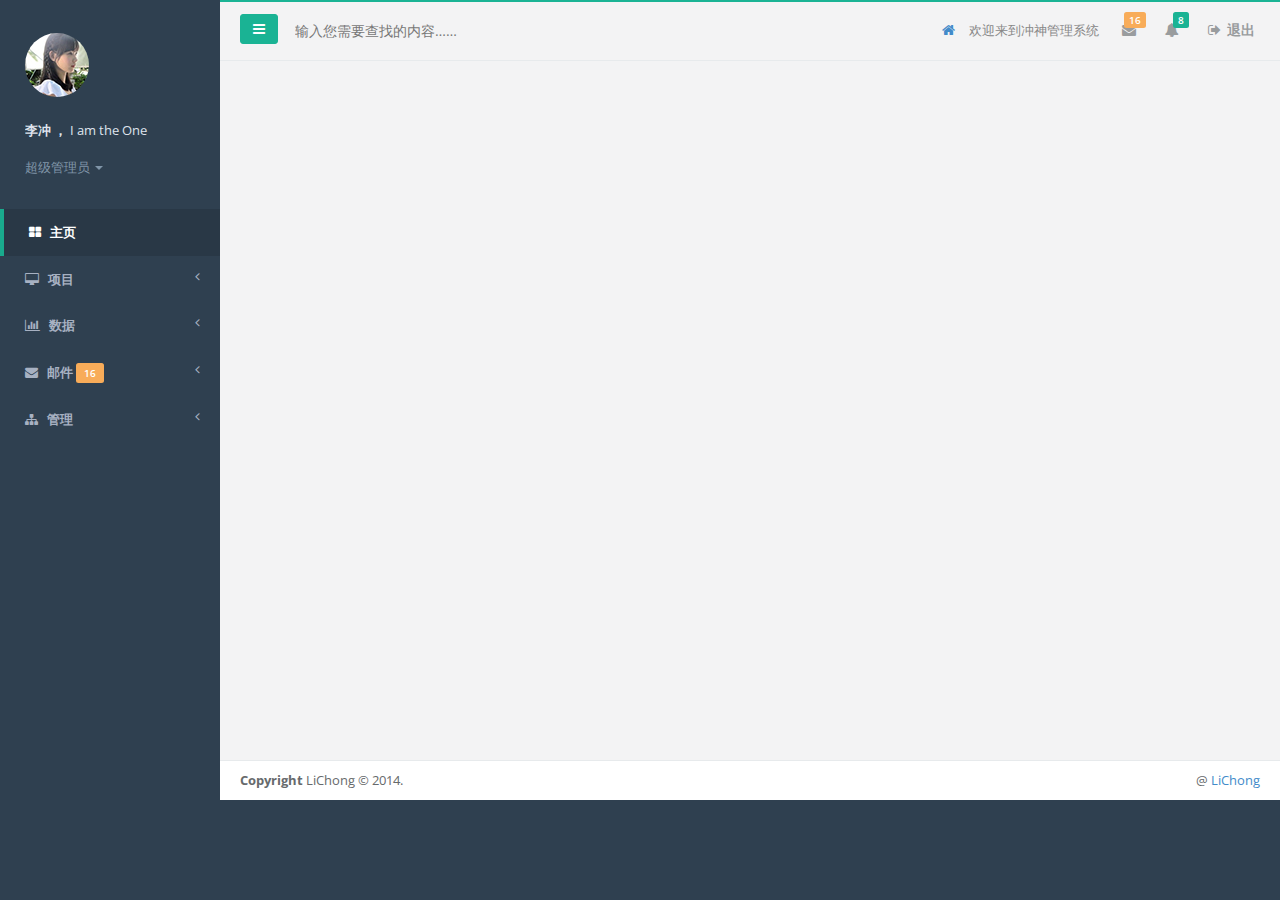
==== MyModel/index.html @ 2850d0dd "add new pages" ====
<!DOCTYPE html>
<html>

<head>

    <meta charset="utf-8">
    <meta name="viewport" content="width=device-width, initial-scale=1.0">

    <title>LiChong | HomePage</title>
    <meta name="keywords" content="">
    <meta name="description" content="">

    <link href="css/bootstrap.min.css?v=1.0" rel="stylesheet">
    <link href="font-awesome/css/font-awesome.css?v=1.0" rel="stylesheet">

    <!-- Morris -->
    <link href="css/plugins/morris/morris-0.4.3.min.css" rel="stylesheet">

    <!-- Gritter -->
    <link href="js/plugins/gritter/jquery.gritter.css" rel="stylesheet">

    <link href="css/animate.css?v=1.0" rel="stylesheet">
    <link href="css/style.css?v=1.0" rel="stylesheet">

</head>

<body>
    <div id="wrapper">
        <nav class="navbar-default navbar-static-side" role="navigation">
            <div class="sidebar-collapse">
                <ul class="nav" id="side-menu">
                    <li class="nav-header">

                        <div class="dropdown profile-element">
                            <img alt="image" class="img-circle img-avatar" src="img/profile_small.jpg" />
                            <br/><br/>
                            <a data-toggle="dropdown" class="dropdown-toggle" href="index.html">
                                <span class="clear">
                                    <span class="block m-t-xs">
                                        <strong class="font-bold">李冲</strong>
                                        <strong>，</strong>
                                        I am the One
                                    </span>
                                    <br/>
                                    <span class="text-muted text-xs block">
                                        超级管理员
                                        <b class="caret"></b>
                                    </span>
                                </span>
                            </a>
                            <ul class="dropdown-menu animated fadeInRight m-t-xs">
                                <li>
                                    <a href="form_avatar.html">修改头像</a>
                                </li>
                                <li>
                                    <a href="profile.html">个人资料</a>
                                </li>
                                <li>
                                    <a href="contacts.html">联系我们</a>
                                </li>
                                <li>
                                    <a href="mailbox.html">信箱</a>
                                </li>
                                <li class="divider"></li>
                                <li>
                                    <a href="login.html">安全退出</a>
                                </li>
                            </ul>
                        </div>
                        <div class="logo-element">
                            LC
                        </div>

                    </li>
                    <li class="active">
                        <a href="index.html#">
                            <i class="fa fa-th-large"></i>
                            <span class="nav-label">主页</span>
                        </a>
                    </li>

                    <li>
                        <a href="index.html#">
                            <i class="fa fa-desktop"></i>
                            <span class="nav-label">项目</span>
                            <span class="fa arrow"></span>
                        </a>
                        <ul class="nav nav-second-level">
                            <li>
                                <a href="projects.html">项目列表</a>
                            </li>
                            <li>
                                <a href="project_detail.html">项目详情</a>
                            </li>
                            <li>
                                <a href="file_manager.html">文件管理</a>
                            </li>
                            <li>
                                <a href="calendar.html">日历查阅</a>
                            </li>
                        </ul>
                    </li>

                    <li>
                        <a href="index.html#">
                            <i class="fa fa-bar-chart-o"></i>
                            <span class="nav-label">数据</span>
                            <span class="fa arrow"></span>
                        </a>
                        <ul class="nav nav-second-level">
                            <li>
                                <a href="graph_echarts.html">活跃数据</a>
                            </li>
                            <li>
                                <a href="graph_flot.html">用户数据</a>
                            </li>
                        </ul>
                    </li>
                    <li>
                        <a href="index.html#">
                            <i class="fa fa-envelope"></i>
                            <span class="nav-label">邮件</span>
                            <span class="label label-warning">16</span>
                            <span class="fa arrow"></span>
                        </a>
                        <ul class="nav nav-second-level">
                            <li>
                                <a href="mailbox.html">收件箱</a>
                            </li>
                            <li>
                                <a href="mail_detail.html">发件箱</a>
                            </li>
                            <li>
                                <a href="mail_compose.html">写信</a>
                            </li>
                        </ul>
                    </li>

                    <li>
                        <a href="index.html#">
                            <i class="fa fa-sitemap"></i>
                            <span class="nav-label">管理</span>
                            <span class="fa arrow"></span>
                        </a>
                        <ul class="nav nav-second-level">
                            <li>
                                <a href="index.html#">权限管理 </a>
                            </li>
                            <li>
                                <a href="index.html#">操作记录</a>
                            </li>
                        </ul>
                    </li>

                </ul>

            </div>
        </nav>

        <div id="page-wrapper" class="gray-bg dashbard-1">
            <div class="row border-bottom">
                <nav class="navbar navbar-static-top" role="navigation" style="margin-bottom: 0">
                    <div class="navbar-header">
                        <a class="navbar-minimalize minimalize-styl-2 btn btn-primary " href="#"><i class="fa fa-bars"></i> </a>
                        <form role="search" class="navbar-form-custom" method="post" action="search_results.html">
                            <div class="form-group">
                                <input type="text" placeholder="输入您需要查找的内容……" class="form-control" name="top-search" id="top-search">
                            </div>
                        </form>
                    </div>
                    <ul class="nav navbar-top-links navbar-right">
                        <li>
                            <span class="m-r-sm text-muted welcome-message">
                                <a href="index.html" title="返回首页">
                                    <i class="fa fa-home"></i>
                                </a>
                                欢迎来到冲神管理系统
                            </span>
                        </li>
                        <li class="dropdown">
                            <a class="dropdown-toggle count-info" data-toggle="dropdown" href="index.html#">
                                <i class="fa fa-envelope"></i>
                                <span class="label label-warning">16</span>
                            </a>
                            <ul class="dropdown-menu dropdown-messages">
                                <li>
                                    <div class="dropdown-messages-box">
                                        <a href="profile.html" class="pull-left">
                                            <img alt="image" class="img-circle" src="img/a7.jpg">
                                        </a>
                                        <div class="media-body">
                                            <strong>小四</strong>
                                            <p>项目已处理完结</p>
                                            <small class="text-muted">3天前</small>
                                        </div>
                                    </div>
                                </li>
                                <li class="divider"></li>
                                <li>
                                    <div class="dropdown-messages-box">
                                        <a href="profile.html" class="pull-left">
                                            <img alt="image" class="img-circle" src="img/a4.jpg">
                                        </a>
                                        <div class="media-body ">
                                            <strong>国民岳父</strong>
                                            <p>这是一条测试信息</p>
                                            <small class="text-muted">昨天</small>
                                        </div>
                                    </div>
                                </li>
                                <li class="divider"></li>
                                <li>
                                    <div class="text-center link-block">
                                        <a href="mailbox.html">
                                            <i class="fa fa-envelope"></i>
                                            <strong> 查看所有消息</strong>
                                        </a>
                                    </div>
                                </li>
                            </ul>
                        </li>
                        <li class="dropdown">
                            <a class="dropdown-toggle count-info" data-toggle="dropdown" href="index.html#">
                                <i class="fa fa-bell"></i>
                                <span class="label label-primary">8</span>
                            </a>
                            <ul class="dropdown-menu dropdown-alerts">
                                <li>
                                    <a href="mailbox.html">
                                        <div>
                                            <i class="fa fa-envelope fa-fw"></i> 您有16条未读消息
                                            <span class="pull-right text-muted small">4分钟前</span>
                                        </div>
                                    </a>
                                </li>
                                <li class="divider"></li>
                                <li>
                                    <a href="profile.html">
                                        <div>
                                            <i class="fa fa-qq fa-fw"></i> 3条新回复
                                            <span class="pull-right text-muted small">昨天</span>
                                        </div>
                                    </a>
                                </li>
                                <li class="divider"></li>
                                <li>
                                    <div class="text-center link-block">
                                        <a href="notifications.html">
                                            <strong>查看所有 </strong>
                                            <i class="fa fa-angle-right"></i>
                                        </a>
                                    </div>
                                </li>
                            </ul>
                        </li>
                        <li>
                            <a href="login.html">
                                <i class="fa fa-sign-out"></i>退出
                            </a>
                        </li>
                    </ul>

                </nav>
            </div>

            <!--<div class="col-sm-4 border-bottom white-bg dashboard-header">-->
                <!--<div class="col-sm-12">-->
                    <!--<blockquote class="text-warning" style="font-size:14px">如果可以，请让我预支一段如莲的时光。<br/><br/>-->
                        <!--哪怕将来某一天加倍偿还……<br/><br/>-->
                        <!--这个雨季会在何时停歇，无从知晓。<br/><br/>-->
                        <!--但我知道，<br/><br/>-->
                        <!--<h4 class="text-navy">-->
                            <!--你若安好，我便晴天<br/>-->
                        <!--</h4>-->
                    <!--</blockquote>-->
                <!--</div>-->
            <!--</div>-->

            



            <div class="row">
                <div class="footer">
                    <div class="pull-right">
                        @ <a href="http://weibo.com/staywithdoris" target="_blank">LiChong</a>
                    </div>
                    <div>
                        <strong>Copyright</strong> LiChong &copy; 2014.
                    </div>
                </div>
            </div>

        </div>
    </div>

    <!-- Mainly scripts -->
    <script src="js/jquery-1.10.2.js"></script>
    <script src="js/bootstrap.min.js?v=1.0"></script>
    <script src="js/plugins/metisMenu/jquery.metisMenu.js"></script>

    <!-- Custom and plugin javascript -->
    <script src="js/site.js?v=1.0"></script>
    <script src="js/plugins/pace/pace.min.js"></script>

</body>

</html>
---- MyModel/css/style.css ----
@import url("http://fonts.useso.com/css?family=Open+Sans:300,400,600,700&amp;lang=en");

/*
 *
 *   H+ - Admin Theme
 *
*/

h1,
h2,
h3,
h4,
h5,
h6 {
    font-weight: 100;
}
h1 {
    font-size: 30px;
}
h2 {
    font-size: 24px;
}
h3 {
    font-size: 16px;
}
h4 {
    font-size: 14px;
}
h5 {
    font-size: 12px;
}
h6 {
    font-size: 10px;
}
h3,
h4,
h5 {
    margin-top: 5px;
    font-weight: 600;
}
.nav > li > a {
    color: #a7b1c2;
    font-weight: 600;
    padding: 14px 20px 14px 25px;
}
.nav.navbar-right > li > a {
    color: #999c9e;
}
.nav > li.active > a {
    color: #ffffff;
}
.navbar-default .nav > li > a:hover,
.navbar-default .nav > li > a:focus {
    background-color: #293846;
    color: white;
}
.nav.navbar-top-links > li > a:hover,
.nav.navbar-top-links > li > a:focus {
    background-color: #ececec;
}
.nav > li > a i {
    margin-right: 6px;
}
.navbar {
    border: 0;
}
.navbar-default {
    background-color: transparent;
    border-color: #2f4050;
}
.navbar-top-links li {
    display: inline-block;
}
.navbar-top-links li:last-child {
    margin-right: 15px;
}
.navbar-top-links li a {
    padding: 20px 10px;
    min-height: 50px;
}
.dropdown-menu {
    border: medium none;
    border-radius: 3px;
    box-shadow: 0 0 3px rgba(86, 96, 117, 0.7);
    display: none;
    float: left;
    font-size: 12px;
    left: 0;
    list-style: none outside none;
    padding: 0;
    position: absolute;
    text-shadow: none;
    top: 100%;
    z-index: 1000;
    border-radius: 2px;
}
.dropdown-menu > li > a {
    border-radius: 3px;
    color: inherit;
    line-height: 25px;
    margin: 4px;
    text-align: left;
    font-weight: normal;
}
.dropdown-menu > li > a.font-bold {
    font-weight: 600;
}
.navbar-top-links .dropdown-menu li {
    display: block;
}
.navbar-top-links .dropdown-menu li:last-child {
    margin-right: 0;
}
.navbar-top-links .dropdown-menu li a {
    padding: 3px 20px;
    min-height: 0;
}
.navbar-top-links .dropdown-menu li a div {
    white-space: normal;
}
.navbar-top-links .dropdown-messages,
.navbar-top-links .dropdown-tasks,
.navbar-top-links .dropdown-alerts {
    width: 310px;
    min-width: 0;
}
.navbar-top-links .dropdown-messages {
    margin-left: 5px;
}
.navbar-top-links .dropdown-tasks {
    margin-left: -59px;
}
.navbar-top-links .dropdown-alerts {
    margin-left: -123px;
}
.navbar-top-links .dropdown-user {
    right: 0;
    left: auto;
}
.dropdown-messages,
.dropdown-alerts {
    padding: 10px 10px 10px 10px;
}
.dropdown-messages li a,
.dropdown-alerts li a {
    font-size: 12px;
}
.dropdown-messages li em,
.dropdown-alerts li em {
    font-size: 10px;
}
.nav.navbar-top-links .dropdown-alerts a {
    font-size: 12px;
}
.nav-header {
    padding: 33px 25px;
    background: url("patterns/header-profile.png") no-repeat;
}
.pace-done .nav-header {
    transition: all 0.5s;
}
.nav > li.active {
    border-left: 4px solid #19aa8d;
    background: #293846;
}
.nav.nav-second-level > li.active {
    border: none;
}
.nav.nav-second-level.collapse[style] {
    height: auto !important;
}
.nav-header a {
    color: #DFE4ED;
}
.nav-header .text-muted {
    color: #8095a8;
}
.minimalize-styl-2 {
    padding: 4px 12px;
    margin: 14px 5px 5px 20px;
    font-size: 14px;
    float: left;
}
.navbar-form-custom {
    float: left;
    height: 50px;
    padding: 0;
    width: 200px;
    display: inline-table;
}
.navbar-form-custom .form-group {
    margin-bottom: 0;
}
.nav.navbar-top-links a {
    font-size: 14px;
}
.navbar-form-custom .form-control {
    background: none repeat scroll 0 0 rgba(0, 0, 0, 0);
    border: medium none;
    font-size: 14px;
    height: 60px;
    margin: 0;
    z-index: 2000;
}
.count-info .label {
    line-height: 12px;
    padding: 2px 5px;
    position: absolute;
    right: 6px;
    top: 12px;
}
.arrow {
    float: right;
}
.fa.arrow:before {
    content: "\f104";
}
.active > a > .fa.arrow:before {
    content: "\f107";
}
.nav-second-level li,
.nav-third-level li {
    border-bottom: none !important;
}
.nav-second-level li a {
    padding: 7px 10px 7px 10px;
    padding-left: 52px;
}
.nav-third-level li a {
    padding-left: 62px;
}
.nav-second-level li:last-child {
    margin-bottom: 10px;
}
body:not(.fixed-sidebar).mini-navbar .nav li:hover > .nav-second-level,
.mini-navbar .nav li:focus > .nav-second-level {
    display: block;
    border-radius: 0 2px 2px 0;
    min-width: 140px;
    height: auto;
}
body.mini-navbar .navbar-default .nav > li > .nav-second-level li a {
    font-size: 12px;
    border-radius: 3px;
}
.mini-navbar .nav-second-level li a {
    padding: 10px 10px 10px 15px;
}
.mini-navbar .nav-second-level {
    position: absolute;
    left: 70px;
    top: 0px;
    background-color: #2f4050;
    padding: 10px 10px 10px 10px;
    font-size: 12px;
}
.mini-navbar li.active .nav-second-level {
    left: 65px;
}
.navbar-default .special_link a {
    background: #1ab394;
    color: white;
}
.navbar-default .special_link a:hover {
    background: #17987e !important;
    color: white;
}
.navbar-default .special_link a span.label {
    background: #fff;
    color: #1ab394;
}
.logo-element {
    text-align: center;
    font-size: 18px;
    font-weight: 600;
    color: white;
    display: none;
    padding: 18px 0;
}
.pace-done .navbar-static-side,
.pace-done .nav-header,
.pace-done li.active,
.pace-done #page-wrapper,
.pace-done .footer {
    -webkit-transition: all 0.5s;
    -moz-transition: all 0.5s;
    -o-transition: all 0.5s;
    transition: all 0.5s;
}
.navbar-fixed-top {
    background: #fff;
    transition-duration: 0.5s;
    border-bottom: 1px solid #e7eaec !important;
}
.navbar-fixed-top,
.navbar-static-top {
    background: #f3f3f4;
}
.fixed-nav #wrapper {
    margin-top: 60px;
}
.fixed-nav .minimalize-styl-2 {
    margin: 14px 5px 5px 15px;
}
.body-small .navbar-fixed-top {
    margin-left: 0px;
}
body.mini-navbar .navbar-static-side {
    width: 70px;
}
body.mini-navbar .profile-element,
body.mini-navbar .nav-label,
body.mini-navbar .navbar-default .nav li a span {
    display: none;
}
body:not(.fixed-sidebar).mini-navbar .nav-second-level {
    display: none;
}
body.mini-navbar .navbar-default .nav > li > a {
    font-size: 16px;
}
body.mini-navbar .logo-element {
    display: block;
}
body.mini-navbar .nav-header {
    padding: 0;
    background-color: #1ab394;
}
body.mini-navbar #page-wrapper,
body.mini-navbar .footer {
    margin: 0 0 0 70px;
}
body.fixed-sidebar.mini-navbar .footer {
    margin: 0 0 0 0px;
}
body.mini-navbar #page-wrapper {
    margin: 0 0 0 70px;
}
body.fixed-sidebar .navbar-static-side {
    position: fixed;
    width: 220px;
    z-index: 101;
    height: 100%;
}
body.fixed-sidebar.mini-navbar .navbar-static-side {
    width: 0px;
}
body.fixed-sidebar.mini-navbar #page-wrapper {
    margin: 0 0 0 0px;
}
body.body-small.fixed-sidebar.mini-navbar #page-wrapper {
    margin: 0 0 0 220px;
}
body.body-small.fixed-sidebar.mini-navbar .navbar-static-side {
    width: 220px;
}
.fixed-sidebar.mini-navbar .nav li:focus > .nav-second-level {
    display: block;
    height: auto;
}
body.fixed-sidebar.mini-navbar .navbar-default .nav > li > .nav-second-level li a {
    font-size: 12px;
    border-radius: 3px;
}
.fixed-sidebar.mini-navbar .nav-second-level li a {
    padding: 10px 10px 10px 15px;
}
.fixed-sidebar.mini-navbar .nav-second-level {
    position: relative;
    padding: 0;
    font-size: 13px;
}
.fixed-sidebar.mini-navbar li.active .nav-second-level {
    left: 0px;
}
body.fixed-sidebar.mini-navbar .navbar-default .nav > li > a {
    font-size: 13px;
}
body.fixed-sidebar.mini-navbar .nav-label,
body.fixed-sidebar.mini-navbar .navbar-default .nav li a span {
    display: inline;
}
.fixed-sidebar.mini-navbar .nav-second-level li a {
    padding: 7px 10px 7px 52px;
}
.fixed-sidebar.mini-navbar .nav-second-level {
    left: 0px;
}
.btn {
    border-radius: 3px;
}
.float-e-margins .btn {
    margin-bottom: 5px;
}
.btn-w-m {
    min-width: 120px;
}
.btn-primary.btn-outline {
    color: #1ab394;
}
.btn-success.btn-outline {
    color: #1c84c6;
}
.btn-info.btn-outline {
    color: #23c6c8;
}
.btn-warning.btn-outline {
    color: #f8ac59;
}
.btn-danger.btn-outline {
    color: #ed5565;
}
.btn-primary.btn-outline:hover,
.btn-success.btn-outline:hover,
.btn-info.btn-outline:hover,
.btn-warning.btn-outline:hover,
.btn-danger.btn-outline:hover {
    color: #fff;
}
.btn-primary {
    background-color: #1ab394;
    border-color: #1ab394;
    color: #FFFFFF;
}
.btn-primary:hover,
.btn-primary:focus,
.btn-primary:active,
.btn-primary.active,
.open .dropdown-toggle.btn-primary {
    background-color: #18a689;
    border-color: #18a689;
    color: #FFFFFF;
}
.btn-primary:active,
.btn-primary.active,
.open .dropdown-toggle.btn-primary {
    background-image: none;
}
.btn-primary.disabled,
.btn-primary.disabled:hover,
.btn-primary.disabled:focus,
.btn-primary.disabled:active,
.btn-primary.disabled.active,
.btn-primary[disabled],
.btn-primary[disabled]:hover,
.btn-primary[disabled]:focus,
.btn-primary[disabled]:active,
.btn-primary.active[disabled],
fieldset[disabled] .btn-primary,
fieldset[disabled] .btn-primary:hover,
fieldset[disabled] .btn-primary:focus,
fieldset[disabled] .btn-primary:active,
fieldset[disabled] .btn-primary.active {
    background-color: #1dc5a3;
    border-color: #1dc5a3;
}
.btn-success {
    background-color: #1c84c6;
    border-color: #1c84c6;
    color: #FFFFFF;
}
.btn-success:hover,
.btn-success:focus,
.btn-success:active,
.btn-success.active,
.open .dropdown-toggle.btn-success {
    background-color: #1a7bb9;
    border-color: #1a7bb9;
    color: #FFFFFF;
}
.btn-success:active,
.btn-success.active,
.open .dropdown-toggle.btn-success {
    background-image: none;
}
.btn-success.disabled,
.btn-success.disabled:hover,
.btn-success.disabled:focus,
.btn-success.disabled:active,
.btn-success.disabled.active,
.btn-success[disabled],
.btn-success[disabled]:hover,
.btn-success[disabled]:focus,
.btn-success[disabled]:active,
.btn-success.active[disabled],
fieldset[disabled] .btn-success,
fieldset[disabled] .btn-success:hover,
fieldset[disabled] .btn-success:focus,
fieldset[disabled] .btn-success:active,
fieldset[disabled] .btn-success.active {
    background-color: #1f90d8;
    border-color: #1f90d8;
}
.btn-info {
    background-color: #23c6c8;
    border-color: #23c6c8;
    color: #FFFFFF;
}
.btn-info:hover,
.btn-info:focus,
.btn-info:active,
.btn-info.active,
.open .dropdown-toggle.btn-info {
    background-color: #21b9bb;
    border-color: #21b9bb;
    color: #FFFFFF;
}
.btn-info:active,
.btn-info.active,
.open .dropdown-toggle.btn-info {
    background-image: none;
}
.btn-info.disabled,
.btn-info.disabled:hover,
.btn-info.disabled:focus,
.btn-info.disabled:active,
.btn-info.disabled.active,
.btn-info[disabled],
.btn-info[disabled]:hover,
.btn-info[disabled]:focus,
.btn-info[disabled]:active,
.btn-info.active[disabled],
fieldset[disabled] .btn-info,
fieldset[disabled] .btn-info:hover,
fieldset[disabled] .btn-info:focus,
fieldset[disabled] .btn-info:active,
fieldset[disabled] .btn-info.active {
    background-color: #26d7d9;
    border-color: #26d7d9;
}
.btn-default {
    background-color: #c2c2c2;
    border-color: #c2c2c2;
    color: #FFFFFF;
}
.btn-default:hover,
.btn-default:focus,
.btn-default:active,
.btn-default.active,
.open .dropdown-toggle.btn-default {
    background-color: #bababa;
    border-color: #bababa;
    color: #FFFFFF;
}
.btn-default:active,
.btn-default.active,
.open .dropdown-toggle.btn-default {
    background-image: none;
}
.btn-default.disabled,
.btn-default.disabled:hover,
.btn-default.disabled:focus,
.btn-default.disabled:active,
.btn-default.disabled.active,
.btn-default[disabled],
.btn-default[disabled]:hover,
.btn-default[disabled]:focus,
.btn-default[disabled]:active,
.btn-default.active[disabled],
fieldset[disabled] .btn-default,
fieldset[disabled] .btn-default:hover,
fieldset[disabled] .btn-default:focus,
fieldset[disabled] .btn-default:active,
fieldset[disabled] .btn-default.active {
    background-color: #cccccc;
    border-color: #cccccc;
}
.btn-warning {
    background-color: #f8ac59;
    border-color: #f8ac59;
    color: #FFFFFF;
}
.btn-warning:hover,
.btn-warning:focus,
.btn-warning:active,
.btn-warning.active,
.open .dropdown-toggle.btn-warning {
    background-color: #f7a54a;
    border-color: #f7a54a;
    color: #FFFFFF;
}
.btn-warning:active,
.btn-warning.active,
.open .dropdown-toggle.btn-warning {
    background-image: none;
}
.btn-warning.disabled,
.btn-warning.disabled:hover,
.btn-warning.disabled:focus,
.btn-warning.disabled:active,
.btn-warning.disabled.active,
.btn-warning[disabled],
.btn-warning[disabled]:hover,
.btn-warning[disabled]:focus,
.btn-warning[disabled]:active,
.btn-warning.active[disabled],
fieldset[disabled] .btn-warning,
fieldset[disabled] .btn-warning:hover,
fieldset[disabled] .btn-warning:focus,
fieldset[disabled] .btn-warning:active,
fieldset[disabled] .btn-warning.active {
    background-color: #f9b66d;
    border-color: #f9b66d;
}
.btn-danger {
    background-color: #ed5565;
    border-color: #ed5565;
    color: #FFFFFF;
}
.btn-danger:hover,
.btn-danger:focus,
.btn-danger:active,
.btn-danger.active,
.open .dropdown-toggle.btn-danger {
    background-color: #ec4758;
    border-color: #ec4758;
    color: #FFFFFF;
}
.btn-danger:active,
.btn-danger.active,
.open .dropdown-toggle.btn-danger {
    background-image: none;
}
.btn-danger.disabled,
.btn-danger.disabled:hover,
.btn-danger.disabled:focus,
.btn-danger.disabled:active,
.btn-danger.disabled.active,
.btn-danger[disabled],
.btn-danger[disabled]:hover,
.btn-danger[disabled]:focus,
.btn-danger[disabled]:active,
.btn-danger.active[disabled],
fieldset[disabled] .btn-danger,
fieldset[disabled] .btn-danger:hover,
fieldset[disabled] .btn-danger:focus,
fieldset[disabled] .btn-danger:active,
fieldset[disabled] .btn-danger.active {
    background-color: #ef6776;
    border-color: #ef6776;
}
.btn-link {
    color: inherit;
}
.btn-link:hover,
.btn-link:focus,
.btn-link:active,
.btn-link.active,
.open .dropdown-toggle.btn-link {
    color: #1c84c6;
}
.btn-link:active,
.btn-link.active,
.open .dropdown-toggle.btn-link {
    background-image: none;
}
.btn-link.disabled,
.btn-link.disabled:hover,
.btn-link.disabled:focus,
.btn-link.disabled:active,
.btn-link.disabled.active,
.btn-link[disabled],
.btn-link[disabled]:hover,
.btn-link[disabled]:focus,
.btn-link[disabled]:active,
.btn-link.active[disabled],
fieldset[disabled] .btn-link,
fieldset[disabled] .btn-link:hover,
fieldset[disabled] .btn-link:focus,
fieldset[disabled] .btn-link:active,
fieldset[disabled] .btn-link.active {
    color: #cacaca;
}
.btn-white {
    color: inherit;
    background: white;
    border: 1px solid #e7eaec;
}
.btn-white:hover,
.btn-white:focus,
.btn-white:active,
.btn-white.active,
.open .dropdown-toggle.btn-white {
    color: inherit;
    border: 1px solid #d2d2d2;
}
.btn-white:active,
.btn-white.active {
    box-shadow: 0 2px 5px rgba(0, 0, 0, 0.15) inset;
}
.btn-white:active,
.btn-white.active,
.open .dropdown-toggle.btn-white {
    background-image: none;
}
.btn-white.disabled,
.btn-white.disabled:hover,
.btn-white.disabled:focus,
.btn-white.disabled:active,
.btn-white.disabled.active,
.btn-white[disabled],
.btn-white[disabled]:hover,
.btn-white[disabled]:focus,
.btn-white[disabled]:active,
.btn-white.active[disabled],
fieldset[disabled] .btn-white,
fieldset[disabled] .btn-white:hover,
fieldset[disabled] .btn-white:focus,
fieldset[disabled] .btn-white:active,
fieldset[disabled] .btn-white.active {
    color: #cacaca;
}
.form-control,
.form-control:focus,
.has-error .form-control:focus,
.has-success .form-control:focus,
.has-warning .form-control:focus,
.navbar-collapse,
.navbar-form,
.navbar-form-custom .form-control:focus,
.navbar-form-custom .form-control:hover,
.open .btn.dropdown-toggle,
.panel,
.popover,
.progress,
.progress-bar {
    box-shadow: none;
}
.btn-outline {
    color: inherit;
    background-color: transparent;
    transition: all .5s;
}
.btn-rounded {
    border-radius: 50px;
}
.btn-large-dim {
    width: 90px;
    height: 90px;
    font-size: 42px;
}
button.dim {
    display: inline-block;
    color: #fff;
    text-decoration: none;
    text-transform: uppercase;
    text-align: center;
    padding-top: 6px;
    margin-right: 10px;
    position: relative;
    cursor: pointer;
    border-radius: 5px;
    font-weight: 600;
    margin-bottom: 20px !important;
}
button.dim:active {
    top: 3px;
}
button.btn-primary.dim {
    box-shadow: inset 0px 0px 0px #16987e, 0px 5px 0px 0px #16987e, 0px 10px 5px #999999;
}
button.btn-primary.dim:active {
    box-shadow: inset 0px 0px 0px #16987e, 0px 2px 0px 0px #16987e, 0px 5px 3px #999999;
}
button.btn-default.dim {
    box-shadow: inset 0px 0px 0px #b3b3b3, 0px 5px 0px 0px #b3b3b3, 0px 10px 5px #999999;
}
button.btn-default.dim:active {
    box-shadow: inset 0px 0px 0px #b3b3b3, 0px 2px 0px 0px #b3b3b3, 0px 5px 3px #999999;
}
button.btn-warning.dim {
    box-shadow: inset 0px 0px 0px #f79d3c, 0px 5px 0px 0px #f79d3c, 0px 10px 5px #999999;
}
button.btn-warning.dim:active {
    box-shadow: inset 0px 0px 0px #f79d3c, 0px 2px 0px 0px #f79d3c, 0px 5px 3px #999999;
}
button.btn-info.dim {
    box-shadow: inset 0px 0px 0px #1eacae, 0px 5px 0px 0px #1eacae, 0px 10px 5px #999999;
}
button.btn-info.dim:active {
    box-shadow: inset 0px 0px 0px #1eacae, 0px 2px 0px 0px #1eacae, 0px 5px 3px #999999;
}
button.btn-success.dim {
    box-shadow: inset 0px 0px 0px #1872ab, 0px 5px 0px 0px #1872ab, 0px 10px 5px #999999;
}
button.btn-success.dim:active {
    box-shadow: inset 0px 0px 0px #1872ab, 0px 2px 0px 0px #1872ab, 0px 5px 3px #999999;
}
button.btn-danger.dim {
    box-shadow: inset 0px 0px 0px #ea394c, 0px 5px 0px 0px #ea394c, 0px 10px 5px #999999;
}
button.btn-danger.dim:active {
    box-shadow: inset 0px 0px 0px #ea394c, 0px 2px 0px 0px #ea394c, 0px 5px 3px #999999;
}
button.dim:before {
    font-size: 50px;
    line-height: 1em;
    font-weight: normal;
    color: #fff;
    display: block;
    padding-top: 10px;
}
button.dim:active:before {
    top: 7px;
    font-size: 50px;
}
.label {
    background-color: #d1dade;
    color: #5e5e5e;
    font-family: 'Open Sans';
    font-size: 10px;
    font-weight: 600;
    padding: 3px 8px;
    text-shadow: none;
}
.badge {
    background-color: #d1dade;
    color: #5e5e5e;
    font-family: 'Open Sans';
    font-size: 11px;
    font-weight: 600;
    padding-bottom: 4px;
    padding-left: 6px;
    padding-right: 6px;
    text-shadow: none;
}
.label-primary,
.badge-primary {
    background-color: #1ab394;
    color: #FFFFFF;
}
.label-success,
.badge-success {
    background-color: #1c84c6;
    color: #FFFFFF;
}
.label-warning,
.badge-warning {
    background-color: #f8ac59;
    color: #FFFFFF;
}
.label-warning-light,
.badge-warning-light {
    background-color: #f8ac59;
    color: #ffffff;
}
.label-danger,
.badge-danger {
    background-color: #ed5565;
    color: #FFFFFF;
}
.label-info,
.badge-info {
    background-color: #23c6c8;
    color: #FFFFFF;
}
.label-inverse,
.badge-inverse {
    background-color: #262626;
    color: #FFFFFF;
}
.label-white,
.badge-white {
    background-color: #FFFFFF;
    color: #5E5E5E;
}
.label-white,
.badge-disable {
    background-color: #2A2E36;
    color: #8B91A0;
}
/* TOOGLE SWICH */

.onoffswitch {
    position: relative;
    width: 64px;
    -webkit-user-select: none;
    -moz-user-select: none;
    -ms-user-select: none;
}
.onoffswitch-checkbox {
    display: none;
}
.onoffswitch-label {
    display: block;
    overflow: hidden;
    cursor: pointer;
    border: 2px solid #1ab394;
    border-radius: 2px;
}
.onoffswitch-inner {
    width: 200%;
    margin-left: -100%;
    -moz-transition: margin 0.3s ease-in 0s;
    -webkit-transition: margin 0.3s ease-in 0s;
    -o-transition: margin 0.3s ease-in 0s;
    transition: margin 0.3s ease-in 0s;
}
.onoffswitch-inner:before,
.onoffswitch-inner:after {
    float: left;
    width: 50%;
    height: 20px;
    padding: 0;
    line-height: 20px;
    font-size: 12px;
    color: white;
    font-family: Trebuchet, Arial, sans-serif;
    font-weight: 400!important;
    -moz-box-sizing: border-box;
    -webkit-box-sizing: border-box;
    box-sizing: border-box;
}
.onoffswitch-inner:before {
    content: "开启";
    padding-left: 10px;
    background-color: #1ab394;
    color: #FFFFFF;
}
.onoffswitch-inner:after {
    content: "关闭";
    padding-right: 10px;
    background-color: #FFFFFF;
    color: #999999;
    text-align: right;
}
.onoffswitch-switch {
    width: 20px;
    margin: 0px;
    background: #FFFFFF;
    border: 2px solid #1ab394;
    border-radius: 2px;
    position: absolute;
    top: 0;
    bottom: 0;
    right: 44px;
    -moz-transition: all 0.3s ease-in 0s;
    -webkit-transition: all 0.3s ease-in 0s;
    -o-transition: all 0.3s ease-in 0s;
    transition: all 0.3s ease-in 0s;
}
.onoffswitch-checkbox:checked + .onoffswitch-label .onoffswitch-inner {
    margin-left: 0;
}
.onoffswitch-checkbox:checked + .onoffswitch-label .onoffswitch-switch {
    right: 0px;
}
/* CHOSEN PLUGIN */

.chosen-container-single .chosen-single {
    background: #ffffff;
    box-shadow: none;
    -moz-box-sizing: border-box;
    background-color: #FFFFFF;
    border: 1px solid #CBD5DD;
    border-radius: 2px;
    cursor: text;
    height: auto !important;
    margin: 0;
    min-height: 30px;
    overflow: hidden;
    padding: 4px 12px;
    position: relative;
    width: 100%;
}
.chosen-container-multi .chosen-choices li.search-choice {
    background: #f1f1f1;
    border: 1px solid #ededed;
    border-radius: 2px;
    box-shadow: none;
    color: #333333;
    cursor: default;
    line-height: 13px;
    margin: 3px 0 3px 5px;
    padding: 3px 20px 3px 5px;
    position: relative;
}
/* PAGINATIN */

.pagination > .active > a,
.pagination > .active > span,
.pagination > .active > a:hover,
.pagination > .active > span:hover,
.pagination > .active > a:focus,
.pagination > .active > span:focus {
    background-color: #f4f4f4;
    border-color: #DDDDDD;
    color: inherit;
    cursor: default;
    z-index: 2;
}
.pagination > li > a,
.pagination > li > span {
    background-color: #FFFFFF;
    border: 1px solid #DDDDDD;
    color: inherit;
    float: left;
    line-height: 1.42857;
    margin-left: -1px;
    padding: 4px 10px;
    position: relative;
    text-decoration: none;
}
/* TOOLTIPS */

.tooltip-inner {
    background-color: #2F4050;
}
.tooltip.top .tooltip-arrow {
    border-top-color: #2F4050;
}
.tooltip.right .tooltip-arrow {
    border-right-color: #2F4050;
}
.tooltip.bottom .tooltip-arrow {
    border-bottom-color: #2F4050;
}
.tooltip.left .tooltip-arrow {
    border-left-color: #2F4050;
}
/* EASY PIE CHART*/

.easypiechart {
    position: relative;
    text-align: center;
}
.easypiechart .h2 {
    margin-left: 10px;
    margin-top: 10px;
    display: inline-block;
}
.easypiechart canvas {
    top: 0;
    left: 0;
}
.easypiechart .easypie-text {
    line-height: 1;
    position: absolute;
    top: 33px;
    width: 100%;
    z-index: 1;
}
.easypiechart img {
    margin-top: -4px;
}
.jqstooltip {
    -webkit-box-sizing: content-box;
    -moz-box-sizing: content-box;
    box-sizing: content-box;
}
/* FULLCALENDAR */

.fc-state-default {
    background-color: #ffffff;
    background-image: none;
    background-repeat: repeat-x;
    box-shadow: none;
    color: #333333;
    text-shadow: none;
}
.fc-state-default {
    border: 1px solid;
}
.fc-button {
    color: inherit;
    border: 1px solid #e7eaec;
    cursor: pointer;
    display: inline-block;
    height: 1.9em;
    line-height: 1.9em;
    overflow: hidden;
    padding: 0 0.6em;
    position: relative;
    white-space: nowrap;
}
.fc-state-active {
    background-color: #1ab394;
    border-color: #1ab394;
    color: #ffffff;
}
.fc-header-title h2 {
    font-size: 16px;
    font-weight: 600;
    color: inherit;
}
.fc-content .fc-widget-header,
.fc-content .fc-widget-content {
    border-color: #e7eaec;
    font-weight: normal;
}
.fc-border-separate tbody {
    background-color: #F8F8F8;
}
.fc-state-highlight {
    background: none repeat scroll 0 0 #FCF8E3;
}
.external-event {
    padding: 5px 10px;
    border-radius: 2px;
    cursor: pointer;
    margin-bottom: 5px;
}
.fc-ltr .fc-event-hori.fc-event-end,
.fc-rtl .fc-event-hori.fc-event-start {
    border-radius: 2px;
}
.fc-event,
.fc-agenda .fc-event-time,
.fc-event a {
    padding: 4px 6px;
    background-color: #1ab394;
    /* background color */
    border-color: #1ab394;
    /* border color */
}
.fc-event-time,
.fc-event-title {
    color: #717171;
    padding: 0 1px;
}
.ui-calendar .fc-event-time,
.ui-calendar .fc-event-title {
    color: #fff;
}
/* Chat */

.chat-activity-list .chat-element {
    border-bottom: 1px solid #e7eaec;
}
.chat-element:first-child {
    margin-top: 0;
}
.chat-element {
    padding-bottom: 15px;
}
.chat-element,
.chat-element .media {
    margin-top: 15px;
}
.chat-element,
.media-body {
    overflow: hidden;
}
.chat-element > .pull-left {
    margin-right: 10px;
}
.chat-element img.img-circle,
.dropdown-messages-box img.img-circle {
    width: 38px;
    height: 38px;
}
.chat-element .well {
    border: 1px solid #e7eaec;
    box-shadow: none;
    margin-top: 10px;
    margin-bottom: 5px;
    padding: 10px 20px;
    font-size: 11px;
    line-height: 16px;
}
.chat-element .actions {
    margin-top: 10px;
}
.chat-element .photos {
    margin: 10px 0;
}
.right.chat-element > .pull-right {
    margin-left: 10px;
}
.chat-photo {
    max-height: 180px;
    border-radius: 4px;
    overflow: hidden;
    margin-right: 10px;
    margin-bottom: 10px;
}
.chat {
    margin: 0;
    padding: 0;
    list-style: none;
}
.chat li {
    margin-bottom: 10px;
    padding-bottom: 5px;
    border-bottom: 1px dotted #B3A9A9;
}
.chat li.left .chat-body {
    margin-left: 60px;
}
.chat li.right .chat-body {
    margin-right: 60px;
}
.chat li .chat-body p {
    margin: 0;
    color: #777777;
}
.panel .slidedown .glyphicon,
.chat .glyphicon {
    margin-right: 5px;
}
.chat-panel .panel-body {
    height: 350px;
    overflow-y: scroll;
}
/* LIST GROUP */

a.list-group-item.active,
a.list-group-item.active:hover,
a.list-group-item.active:focus {
    background-color: #1ab394;
    border-color: #1ab394;
    color: #FFFFFF;
    z-index: 2;
}
.list-group-item-heading {
    margin-top: 10px;
}
.list-group-item-text {
    margin: 0 0 10px;
    color: inherit;
    font-size: 12px;
    line-height: inherit;
}
.no-padding .list-group-item {
    border-left: none;
    border-right: none;
    border-bottom: none;
}
.no-padding .list-group-item:first-child {
    border-left: none;
    border-right: none;
    border-bottom: none;
    border-top: none;
}
.no-padding .list-group {
    margin-bottom: 0;
}
.list-group-item {
    background-color: inherit;
    border: 1px solid #e7eaec;
    display: block;
    margin-bottom: -1px;
    padding: 10px 15px;
    position: relative;
}
/* FLOT CHART  */

.flot-chart {
    display: block;
    height: 200px;
}
.widget .flot-chart.dashboard-chart {
    display: block;
    height: 120px;
    margin-top: 40px;
}
.flot-chart.dashboard-chart {
    display: block;
    height: 180px;
    margin-top: 40px;
}
.flot-chart-content {
    width: 100%;
    height: 100%;
}
.jqstooltip {
    position: absolute;
    display: block;
    left: 0px;
    top: 0px;
    visibility: hidden;
    background: #2b303a;
    background-color: rgba(43, 48, 58, 0.8);
    color: white;
    text-align: left;
    white-space: nowrap;
    z-index: 10000;
    padding: 5px 5px 5px 5px;
    min-height: 22px;
    border-radius: 3px;
}
.jqsfield {
    color: white;
    text-align: left;
}
.h-200 {
    min-height: 200px;
}
.legendLabel {
    padding-left: 5px;
}
.stat-list li:first-child {
    margin-top: 0;
}
.stat-list {
    list-style: none;
    padding: 0;
    margin: 0;
}
.stat-percent {
    float: right;
}
.stat-list li {
    margin-top: 15px;
    position: relative;
}
/* ECHARTS  */

.echarts {
    height: 240px;
}
/* DATATABLES */

table.dataTable thead .sorting,
table.dataTable thead .sorting_asc:after,
table.dataTable thead .sorting_desc,
table.dataTable thead .sorting_asc_disabled,
table.dataTable thead .sorting_desc_disabled {
    background: transparent;
}
table.dataTable thead .sorting_asc:after {
    float: right;
    font-family: fontawesome;
}
table.dataTable thead .sorting_desc:after {
    content: "\f0dd";
    float: right;
    font-family: fontawesome;
}
table.dataTable thead .sorting:after {
    content: "\f0dc";
    float: right;
    font-family: fontawesome;
    color: rgba(50, 50, 50, 0.5);
}
/* CIRCLE */

.img-circle {
    border-radius: 50%;
}
.btn-circle {
    width: 30px;
    height: 30px;
    padding: 6px 0;
    border-radius: 15px;
    text-align: center;
    font-size: 12px;
    line-height: 1.428571429;
}
.btn-circle.btn-lg {
    width: 50px;
    height: 50px;
    padding: 10px 16px;
    border-radius: 25px;
    font-size: 18px;
    line-height: 1.33;
}
.btn-circle.btn-xl {
    width: 70px;
    height: 70px;
    padding: 10px 16px;
    border-radius: 35px;
    font-size: 24px;
    line-height: 1.33;
}
.show-grid[class^="col-"] {
    padding-top: 10px;
    padding-bottom: 10px;
    border: 1px solid #ddd;
    background-color: #eee !important;
}
.show-grid {
    margin: 15px 0;
}
/* ANIMATION */

.css-animation-box h1 {
    font-size: 44px;
}
.animation-efect-links a {
    padding: 4px 6px;
    font-size: 12px;
}
#animation_box {
    background-color: #f9f8f8;
    border-radius: 16px;
    width: 80%;
    margin: 0 auto;
    padding-top: 80px;
}
.animation-text-box {
    position: absolute;
    margin-top: 40px;
    left: 50%;
    margin-left: -100px;
    width: 200px;
}
.animation-text-info {
    position: absolute;
    margin-top: -60px;
    left: 50%;
    margin-left: -100px;
    width: 200px;
    font-size: 10px;
}
.animation-text-box h2 {
    font-size: 54px;
    font-weight: 600;
    margin-bottom: 5px;
}
.animation-text-box p {
    font-size: 12px;
    text-transform: uppercase;
}
/* PEACE */

.pace .pace-progress {
    background: #1ab394;
    position: fixed;
    z-index: 2000;
    top: 0px;
    left: 220px;
    height: 2px;
    -webkit-transition: width 1s;
    -moz-transition: width 1s;
    -o-transition: width 1s;
    transition: width 1s;
}
.body-small .pace .pace-progress {
    left: 0px;
}
.pace-inactive {
    display: none;
}
/* WIDGETS */

.widget {
    border-radius: 5px;
    padding: 15px 20px;
    margin-bottom: 10px;
    margin-top: 10px;
}
.widget.style1 h2 {
    font-size: 30px;
}
.widget h2,
.widget h3 {
    margin-top: 5px;
    margin-bottom: 0;
}
.widget-text-box {
    padding: 20px;
    border: 1px solid #e7eaec;
    background: #ffffff;
}
.widget-head-color-box {
    border-radius: 5px 5px 0px 0px;
    margin-top: 10px;
}
.widget .flot-chart {
    height: 100px;
}
.vertical-align div {
    display: inline-block;
    vertical-align: middle;
}
.vertical-align h2,
.vertical-align h3 {
    margin: 0;
}
.todo-list {
    list-style: none outside none;
    margin: 0;
    padding: 0;
    font-size: 14px;
}
.todo-list.small-list {
    font-size: 12px;
}
.todo-list.small-list > li {
    background: #f3f3f4;
    border-left: none;
    border-right: none;
    border-radius: 4px;
    color: inherit;
    margin-bottom: 2px;
    padding: 6px 6px 6px 12px;
}
.todo-list.small-list .btn-xs,
.todo-list.small-list .btn-group-xs > .btn {
    border-radius: 5px;
    font-size: 10px;
    line-height: 1.5;
    padding: 1px 2px 1px 5px;
}
.todo-list > li {
    background: #f3f3f4;
    border-left: 6px solid #e7eaec;
    border-right: 6px solid #e7eaec;
    border-radius: 4px;
    color: inherit;
    margin-bottom: 2px;
    padding: 10px;
}
.todo-list .handle {
    cursor: move;
    display: inline-block;
    font-size: 16px;
    margin: 0 5px;
}
.todo-list > li .label {
    font-size: 9px;
    margin-left: 10px;
}
.check-link {
    font-size: 16px;
}
.todo-completed {
    text-decoration: line-through;
}
.geo-statistic h1 {
    font-size: 36px;
    margin-bottom: 0;
}
/* INPUTS */

.inline {
    display: inline-block !important;
}
.input-s-sm {
    width: 120px;
}
.input-s {
    width: 200px;
}
.input-s-lg {
    width: 250px;
}
.i-checks {
    padding-left: 0;
}
.form-control {
    background-color: #FFFFFF;
    background-image: none;
    border: 1px solid #e5e6e7;
    border-radius: 1px;
    color: inherit;
    display: block;
    padding: 6px 12px;
    transition: border-color 0.15s ease-in-out 0s, box-shadow 0.15s ease-in-out 0s;
    width: 100%;
}
.form-control:focus {
    border-color: #1ab394;
}
.has-success .form-control {
    border-color: #1ab394;
}
.has-warning .form-control {
    border-color: #f8ac59;
}
.has-error .form-control {
    border-color: #ed5565;
}
.has-success .control-label {
    color: #1ab394;
}
.has-warning .control-label {
    color: #f8ac59;
}
.has-error .control-label {
    color: #ed5565;
}
.input-group-addon {
    background-color: #fff;
    border: 1px solid #E5E6E7;
    border-radius: 1px;
    color: inherit;
    font-size: 14px;
    font-weight: 400;
    line-height: 1;
    padding: 6px 12px;
    text-align: center;
}
.spinner-buttons.input-group-btn .btn-xs {
    line-height: 1.13;
}
.spinner-buttons.input-group-btn {
    width: 20%;
}
.noUi-connect {
    background: none repeat scroll 0 0 #1ab394;
    box-shadow: none;
}
.slider_red .noUi-connect {
    background: none repeat scroll 0 0 #ed5565;
    box-shadow: none;
}
/* SWITCHES */

.onoffswitch {
    position: relative;
    width: 54px;
    -webkit-user-select: none;
    -moz-user-select: none;
    -ms-user-select: none;
}
.onoffswitch-checkbox {
    display: none;
}
.onoffswitch-label {
    display: block;
    overflow: hidden;
    cursor: pointer;
    border: 2px solid #1AB394;
    border-radius: 3px;
}
.onoffswitch-inner {
    display: block;
    width: 200%;
    margin-left: -100%;
    -moz-transition: margin 0.3s ease-in 0s;
    -webkit-transition: margin 0.3s ease-in 0s;
    -o-transition: margin 0.3s ease-in 0s;
    transition: margin 0.3s ease-in 0s;
}
.onoffswitch-inner:before,
.onoffswitch-inner:after {
    display: block;
    float: left;
    width: 50%;
    height: 16px;
    padding: 0;
    line-height: 16px;
    font-size: 10px;
    color: white;
    font-family: Trebuchet, Arial, sans-serif;
    font-weight: bold;
    -moz-box-sizing: border-box;
    -webkit-box-sizing: border-box;
    box-sizing: border-box;
}
.onoffswitch-inner:before {
    content: "开启";
    padding-left: 7px;
    background-color: #1AB394;
    color: #FFFFFF;
}
.onoffswitch-inner:after {
    content: "关闭";
    padding-right: 7px;
    background-color: #FFFFFF;
    color: #919191;
    text-align: right;
}
.onoffswitch-switch {
    display: block;
    width: 18px;
    margin: 0px;
    background: #FFFFFF;
    border: 2px solid #1AB394;
    border-radius: 3px;
    position: absolute;
    top: 0;
    bottom: 0;
    right: 36px;
    -moz-transition: all 0.3s ease-in 0s;
    -webkit-transition: all 0.3s ease-in 0s;
    -o-transition: all 0.3s ease-in 0s;
    transition: all 0.3s ease-in 0s;
}
.onoffswitch-checkbox:checked + .onoffswitch-label .onoffswitch-inner {
    margin-left: 0;
}
.onoffswitch-checkbox:checked + .onoffswitch-label .onoffswitch-switch {
    right: 0px;
}
.sidebard-panel {
    width: 220px;
    background: #ebebed;
    padding: 10px 20px;
    position: absolute;
    right: 0;
}
.sidebard-panel .feed-element img.img-circle {
    width: 32px;
    height: 32px;
}
.sidebard-panel .feed-element,
.media-body,
.sidebard-panel p {
    font-size: 12px;
}
.sidebard-panel .feed-element {
    margin-top: 20px;
    padding-bottom: 0;
}
.sidebard-panel .list-group {
    margin-bottom: 10px;
}
.sidebard-panel .list-group .list-group-item {
    padding: 5px 0;
    font-size: 12px;
    border: 0;
}
.sidebar-content .wrapper,
.wrapper.sidebar-content {
    padding-right: 230px !important;
}
.body-small .sidebar-content .wrapper,
.body-small .wrapper.sidebar-content {
    padding-right: 20px !important;
}
body {
    font-family: "open sans", "Helvetica Neue", Helvetica, Arial, sans-serif;
    background-color: #2f4050;
    font-size: 13px;
    color: #676a6c;
    overflow-x: hidden;
}
body.boxed-layout {
    background: url('patterns/shattered.png');
}
body.boxed-layout #wrapper {
    background-color: #2f4050;
    max-width: 1200px;
    margin: 0 auto;
    -webkit-box-shadow: 0px 0px 5px 0px rgba(0, 0, 0, 0.75);
    -moz-box-shadow: 0px 0px 5px 0px rgba(0, 0, 0, 0.75);
    box-shadow: 0px 0px 5px 0px rgba(0, 0, 0, 0.75);
}
.block {
    display: block;
}
.clear {
    display: block;
    overflow: hidden;
}
a {
    cursor: pointer;
}
a:hover,
a:focus {
    text-decoration: none;
}
.border-bottom {
    border-bottom: 1px solid #e7eaec !important;
}
.font-bold {
    font-weight: 600;
}
.font-noraml {
    font-weight: 400;
}
.text-uppercase {
    text-transform: uppercase;
}
.b-r {
    border-right: 1px solid #e7eaec;
}
.hr-line-dashed {
    border-top: 1px dashed #e7eaec;
    color: #ffffff;
    background-color: #ffffff;
    height: 1px;
    margin: 20px 0;
}
.hr-line-solid {
    border-bottom: 1px solid #e7eaec;
    background-color: rgba(0, 0, 0, 0);
    border-style: solid !important;
    margin-top: 15px;
    margin-bottom: 15px;
}
video {
    width: 100% !important;
    height: auto !important;
}
/* GALLERY */

.gallery > .row > div {
    margin-bottom: 15px;
}
.fancybox img {
    margin-bottom: 5px;
    /* Only for demo */
    width: 24%;
}
/* MODAL */

.modal-content {
    background-clip: padding-box;
    background-color: #FFFFFF;
    border: 1px solid rgba(0, 0, 0, 0.2);
    border-radius: 4px;
    box-shadow: 0 3px 9px rgba(0, 0, 0, 0.5);
    outline: 0 none;
    position: relative;
}
.modal-dialog {
    z-index: 1200;
}
.modal-body {
    padding: 20px 30px 30px 30px;
}
/* WRAPPERS */

#wrapper {
    width: 100%;
}
.wrapper {
    padding: 0 20px;
}
.wrapper-content {
    padding: 20px 10px 40px;
}
#page-wrapper {
    padding: 0 15px;
    min-height: 568px;
    position: relative !important;
}
@media (min-width: 768px) {
    #page-wrapper {
        position: inherit;
        margin: 0 0 0 240px;
        min-height: 800px;
    }
}
.title-action {
    text-align: right;
    padding-top: 30px;
}
.ibox-content h1,
.ibox-content h2,
.ibox-content h3,
.ibox-content h4,
.ibox-content h5,
.ibox-title h1,
.ibox-title h2,
.ibox-title h3,
.ibox-title h4,
.ibox-title h5 {
    margin-top: 5px;
}
ul.unstyled,
ol.unstyled {
    list-style: none outside none;
    margin-left: 0;
}
.big-icon {
    font-size: 160px;
    color: #e5e6e7;
}
/* FOOTER */

.footer {
    background: none repeat scroll 0 0 white;
    border-top: 1px solid #e7eaec;
    bottom: 0;
    left: 0;
    padding: 10px 20px;
    position: absolute;
    right: 0;
}
.footer.fixed_full {
    position: fixed;
    bottom: 0;
    left: 0;
    right: 0;
    z-index: 1000;
    padding: 10px 20px;
    background: white;
    border-top: 1px solid #e7eaec;
}
.footer.fixed {
    position: fixed;
    bottom: 0;
    left: 0;
    right: 0;
    z-index: 1000;
    padding: 10px 20px;
    background: white;
    border-top: 1px solid #e7eaec;
    margin-left: 220px;
}
body.mini-navbar .footer.fixed,
body.body-small.mini-navbar .footer.fixed {
    margin: 0 0 0 70px;
}
body.fixed-sidebar.body-small.mini-navbar .footer.fixed {
    margin: 0 0 0 220px;
}
body.body-small .footer.fixed {
    margin-left: 0px;
}
/* PANELS */

.page-heading {
    border-top: 4px solid #e7eaec;
    padding: 0px 10px 20px 10px;
}
.panel-heading h1,
.panel-heading h2 {
    margin-bottom: 5px;
}
/* TABLES */

.table-bordered {
    border: 1px solid #EBEBEB;
}
.table-bordered > thead > tr > th,
.table-bordered > thead > tr > td {
    background-color: #F5F5F6;
    border-bottom-width: 1px;
}
.table-bordered > thead > tr > th,
.table-bordered > tbody > tr > th,
.table-bordered > tfoot > tr > th,
.table-bordered > thead > tr > td,
.table-bordered > tbody > tr > td,
.table-bordered > tfoot > tr > td {
    border: 1px solid #e7e7e7;
}
.table > thead > tr > th {
    border-bottom: 1px solid #DDDDDD;
    vertical-align: bottom;
}
.table > thead > tr > th,
.table > tbody > tr > th,
.table > tfoot > tr > th,
.table > thead > tr > td,
.table > tbody > tr > td,
.table > tfoot > tr > td {
    border-top: 1px solid #e7eaec;
    line-height: 1.42857;
    padding: 8px;
    vertical-align: top;
}
/* PANELS */

.panel.blank-panel {
    background: none;
    margin: 0;
}
.blank-panel .panel-heading {
    padding-bottom: 0;
}
.nav-tabs > li.active > a,
.nav-tabs > li.active > a:hover,
.nav-tabs > li.active > a:focus {
    -moz-border-bottom-colors: none;
    -moz-border-left-colors: none;
    -moz-border-right-colors: none;
    -moz-border-top-colors: none;
    background: none;
    border-color: #dddddd #dddddd rgba(0, 0, 0, 0);
    border-bottom: #f3f3f4;
    border-image: none;
    border-style: solid;
    border-width: 1px;
    color: #555555;
    cursor: default;
}
.nav.nav-tabs li {
    background: none;
    border: none;
}
.nav-tabs > li > a {
    color: #A7B1C2;
    font-weight: 600;
    padding: 10px 20px 10px 25px;
}
.nav-tabs > li > a:hover,
.nav-tabs > li > a:focus {
    background-color: #e6e6e6;
    color: #676a6c;
}
.ui-tab .tab-content {
    padding: 20px 0px;
}
/* GLOBAL  */

.no-padding {
    padding: 0 !important;
}
.no-borders {
    border: none !important;
}
.no-margins {
    margin: 0 !important;
}
.no-top-border {
    border-top: 0 !important;
}
.ibox-content.text-box {
    padding-bottom: 0px;
    padding-top: 15px;
}
.border-left-right {
    border-left: 1px solid #e7eaec;
    border-right: 1px solid #e7eaec;
    border-top: none;
    border-bottom: none;
}
.full-width {
    width: 100% !important;
}
.link-block {
    font-size: 12px;
    padding: 10px;
}
.nav.navbar-top-links .link-block a {
    font-size: 12px;
}
.link-block a {
    font-size: 10px;
    color: inherit;
}
body.mini-navbar .branding {
    display: none;
}
img.circle-border {
    border: 6px solid #FFFFFF;
    border-radius: 50%;
}
.branding {
    float: left;
    color: #FFFFFF;
    font-size: 18px;
    font-weight: 600;
    padding: 17px 20px;
    text-align: center;
    background-color: #1ab394;
}
.login-panel {
    margin-top: 25%;
}
.icons-box h3 {
    margin-top: 10px;
    margin-bottom: 10px;
}
.icons-box .infont a i {
    font-size: 25px;
    display: block;
    color: #676a6c;
}
.icons-box .infont a {
    color: #a6a8a9;
}
.icons-box .infont a {
    padding: 10px;
    margin: 1px;
    display: block;
}
.ui-draggable .ibox-title {
    cursor: move;
}
.breadcrumb {
    background-color: #ffffff;
    padding: 0;
    margin-bottom: 0;
}
.breadcrumb > li a {
    color: inherit;
}
.breadcrumb > .active {
    color: inherit;
}
code {
    background-color: #F9F2F4;
    border-radius: 4px;
    color: #ca4440;
    font-size: 90%;
    padding: 2px 4px;
    white-space: nowrap;
}
.ibox {
    clear: both;
    margin-bottom: 25px;
    margin-top: 0;
    padding: 0;
}
.ibox:after,
.ibox:before {
    display: table;
}
.ibox-title {
    -moz-border-bottom-colors: none;
    -moz-border-left-colors: none;
    -moz-border-right-colors: none;
    -moz-border-top-colors: none;
    background-color: #ffffff;
    border-color: #e7eaec;
    border-image: none;
    border-style: solid solid none;
    border-width: 4px 0px 0;
    color: inherit;
    margin-bottom: 0;
    padding: 14px 15px 7px;
    height: 48px;
}
.ibox-content {
    background-color: #ffffff;
    color: inherit;
    padding: 15px 20px 20px 20px;
    border-color: #e7eaec;
    border-image: none;
    border-style: solid solid none;
    border-width: 1px 0px;
}
table.table-mail tr td {
    padding: 12px;
}
.table-mail .check-mail {
    padding-left: 20px;
}
.table-mail .mail-date {
    padding-right: 20px;
}
.star-mail,
.check-mail {
    width: 40px;
}
.unread td a,
.unread td {
    font-weight: 600;
    color: inherit;
}
.read td a,
.read td {
    font-weight: normal;
    color: inherit;
}
.unread td {
    background-color: #f9f8f8;
}
.ibox-content {
    clear: both;
}
.ibox-heading {
    background-color: #f3f6fb;
    border-bottom: none;
}
.ibox-heading h3 {
    font-weight: 200;
    font-size: 24px;
}
.ibox-title h5 {
    display: inline-block;
    font-size: 14px;
    margin: 0 0 7px;
    padding: 0;
    text-overflow: ellipsis;
    float: left;
}
.ibox-title .label {
    float: left;
    margin-left: 4px;
}
.ibox-tools {
    display: inline-block;
    float: right;
    margin-top: 0;
    position: relative;
    padding: 0;
}
.ibox-tools a {
    cursor: pointer;
    margin-left: 5px;
    color: #c4c4c4;
}
.ibox-tools a.btn-primary {
    color: #fff;
}
.ibox-tools .dropdown-menu > li > a {
    padding: 4px 10px;
    font-size: 12px;
}
/* BACKGROUNDS */

.gray-bg {
    background-color: #f3f3f4;
}
.white-bg {
    background-color: #ffffff;
}
.navy-bg {
    background-color: #1ab394;
    color: #ffffff;
}
.blue-bg {
    background-color: #1c84c6;
    color: #ffffff;
}
.lazur-bg {
    background-color: #23c6c8;
    color: #ffffff;
}
.yellow-bg {
    background-color: #f8ac59;
    color: #ffffff;
}
.red-bg {
    background-color: #ed5565;
    color: #ffffff;
}
.black-bg {
    background-color: #262626;
}
.panel-primary {
    border-color: #1ab394;
}
.panel-primary > .panel-heading {
    background-color: #1ab394;
    border-color: #1ab394;
}
.panel-success {
    border-color: #1c84c6;
}
.panel-success > .panel-heading {
    background-color: #1c84c6;
    border-color: #1c84c6;
    color: #ffffff;
}
.panel-info {
    border-color: #23c6c8;
}
.panel-info > .panel-heading {
    background-color: #23c6c8;
    border-color: #23c6c8;
    color: #ffffff;
}
.panel-warning {
    border-color: #f8ac59;
}
.panel-warning > .panel-heading {
    background-color: #f8ac59;
    border-color: #f8ac59;
    color: #ffffff;
}
.panel-danger {
    border-color: #ed5565;
}
.panel-danger > .panel-heading {
    background-color: #ed5565;
    border-color: #ed5565;
    color: #ffffff;
}
.progress-bar {
    background-color: #1ab394;
}
.progress-small,
.progress-small .progress-bar {
    height: 10px;
}
.progress-small,
.progress-mini {
    margin-top: 5px;
}
.progress-mini,
.progress-mini .progress-bar {
    height: 5px;
    margin-bottom: 0px;
}
.progress-bar-navy-light {
    background-color: #3dc7ab;
}
.progress-bar-success {
    background-color: #1c84c6;
}
.progress-bar-info {
    background-color: #23c6c8;
}
.progress-bar-warning {
    background-color: #f8ac59;
}
.progress-bar-danger {
    background-color: #ed5565;
}
.panel-title {
    font-size: inherit;
}
.jumbotron {
    border-radius: 6px;
}
.jumbotron h1 {
    margin-top: 0;
}
/* COLORS */

.text-navy {
    color: #1ab394;
}
.text-primary {
    color: inherit;
}
.text-success {
    color: #1c84c6;
}
.text-info {
    color: #23c6c8;
}
.text-warning {
    color: #f8ac59;
}
.text-danger {
    color: #ed5565;
}
.text-muted {
    color: #888888;
}
.dashboard_2 nav.navbar,
.dashboard_3 nav.navbar,
.inbox nav.navbar,
.email_view nav.navbar,
.email_compose nav.navbar {
    background: #fff;
}
/* MARGINS & PADDINGS */

.p-xxs {
    padding: 5px;
}
.p-xs {
    padding: 10px;
}
.p-sm {
    padding: 15px;
}
.p-m {
    padding: 20px;
}
.p-md {
    padding: 25px;
}
.p-lg {
    padding: 30px;
}
.p-xl {
    padding: 40px;
}
.m-xxs {
    margin: 2px 4px;
}
.m-xs {
    margin: 5px;
}
.m-sm {
    margin: 10px;
}
.m {
    margin: 15px;
}
.m-md {
    margin: 20px;
}
.m-lg {
    margin: 30px;
}
.m-xl {
    margin: 50px;
}
.m-n {
    margin: 0 !important;
}
.m-l-none {
    margin-left: 0;
}
.m-l-xs {
    margin-left: 5px;
}
.m-l-sm {
    margin-left: 10px;
}
.m-l {
    margin-left: 15px;
}
.m-l-md {
    margin-left: 20px;
}
.m-l-lg {
    margin-left: 30px;
}
.m-l-xl {
    margin-left: 40px;
}
.m-l-n-xxs {
    margin-left: -1px;
}
.m-l-n-xs {
    margin-left: -5px;
}
.m-l-n-sm {
    margin-left: -10px;
}
.m-l-n {
    margin-left: -15px;
}
.m-l-n-md {
    margin-left: -20px;
}
.m-l-n-lg {
    margin-left: -30px;
}
.m-l-n-xl {
    margin-left: -40px;
}
.m-t-none {
    margin-top: 0;
}
.m-t-xxs {
    margin-top: 1px;
}
.m-t-xs {
    margin-top: 5px;
}
.m-t-sm {
    margin-top: 10px;
}
.m-t {
    margin-top: 15px;
}
.m-t-md {
    margin-top: 20px;
}
.m-t-lg {
    margin-top: 30px;
}
.m-t-xl {
    margin-top: 40px;
}
.m-t-n-xxs {
    margin-top: -1px;
}
.m-t-n-xs {
    margin-top: -5px;
}
.m-t-n-sm {
    margin-top: -10px;
}
.m-t-n {
    margin-top: -15px;
}
.m-t-n-md {
    margin-top: -20px;
}
.m-t-n-lg {
    margin-top: -30px;
}
.m-t-n-xl {
    margin-top: -40px;
}
.m-r-none {
    margin-right: 0;
}
.m-r-xxs {
    margin-right: 1px;
}
.m-r-xs {
    margin-right: 5px;
}
.m-r-sm {
    margin-right: 10px;
}
.m-r {
    margin-right: 15px;
}
.m-r-md {
    margin-right: 20px;
}
.m-r-lg {
    margin-right: 30px;
}
.m-r-xl {
    margin-right: 40px;
}
.m-r-n-xxs {
    margin-right: -1px;
}
.m-r-n-xs {
    margin-right: -5px;
}
.m-r-n-sm {
    margin-right: -10px;
}
.m-r-n {
    margin-right: -15px;
}
.m-r-n-md {
    margin-right: -20px;
}
.m-r-n-lg {
    margin-right: -30px;
}
.m-r-n-xl {
    margin-right: -40px;
}
.m-b-none {
    margin-bottom: 0;
}
.m-b-xxs {
    margin-bottom: 1px;
}
.m-b-xs {
    margin-bottom: 5px;
}
.m-b-sm {
    margin-bottom: 10px;
}
.m-b {
    margin-bottom: 15px;
}
.m-b-md {
    margin-bottom: 20px;
}
.m-b-lg {
    margin-bottom: 30px;
}
.m-b-xl {
    margin-bottom: 40px;
}
.m-b-n-xxs {
    margin-bottom: -1px;
}
.m-b-n-xs {
    margin-bottom: -5px;
}
.m-b-n-sm {
    margin-bottom: -10px;
}
.m-b-n {
    margin-bottom: -15px;
}
.m-b-n-md {
    margin-bottom: -20px;
}
.m-b-n-lg {
    margin-bottom: -30px;
}
.m-b-n-xl {
    margin-bottom: -40px;
}
.space-15 {
    margin: 15px 0;
}
.space-20 {
    margin: 20px 0;
}
.space-25 {
    margin: 25px 0;
}
.space-30 {
    margin: 30px 0;
}
/* SEARCH PAGE */

.search-form {
    margin-top: 10px;
}
.search-result h3 {
    margin-bottom: 0;
    color: #1E0FBE;
}
.search-result .search-link {
    color: #006621;
}
.search-result p {
    font-size: 12px;
    margin-top: 5px;
}
/* CONTACTS */

.contact-box {
    background-color: #ffffff;
    border: 1px solid #e7eaec;
    padding: 20px;
    margin-bottom: 20px;
}
.contact-box a {
    color: inherit;
}
/* INVOICE */

.invoice-table tbody > tr > td:last-child,
.invoice-table tbody > tr > td:nth-child(4),
.invoice-table tbody > tr > td:nth-child(3),
.invoice-table tbody > tr > td:nth-child(2) {
    text-align: right;
}
.invoice-table thead > tr > th:last-child,
.invoice-table thead > tr > th:nth-child(4),
.invoice-table thead > tr > th:nth-child(3),
.invoice-table thead > tr > th:nth-child(2) {
    text-align: right;
}
.invoice-total > tbody > tr > td:first-child {
    text-align: right;
}
.invoice-total > tbody > tr > td {
    border: 0 none;
}
.invoice-total > tbody > tr > td:last-child {
    border-bottom: 1px solid #DDDDDD;
    text-align: right;
    width: 15%;
}
/* ERROR & LOGIN & LOCKSCREEN*/

.middle-box {
    height: 400px;
    width: 400px;
    position: absolute;
    top: 50%;
    left: 50%;
    margin-top: -250px;
    margin-left: -200px;
    z-index: 100;
}
.errorscreen .font-bold, .errorscreen .error-desc {
    font-family: "微软雅黑", "Microsoft YaHei";
}
.loginscreen .m-t {
    font-family: "微软雅黑", "Microsoft YaHei";
}
.lockscreen.middle-box {
    width: 200px;
    margin-left: -100px;
    margin-top: -190px;
}
.loginscreen.middle-box {
    width: 300px;
    margin-left: -150px;
    margin-top: -330px;
}
.logo-name {
    color: #d6d6d6;
    font-size: 140px;
    font-weight: 800;
    letter-spacing: -10px;
    margin-bottom: 0px;
}
.middle-box h1 {
    font-size: 170px;
}
.wrapper .middle-box {
    margin-top: 140px;
}
.lock-word {
    z-index: 10;
    position: absolute;
    top: 50%;
    left: 50%;
    margin-top: -180px;
    margin-left: -470px;
}
.lock-word span {
    font-size: 100px;
    font-weight: 600;
    color: #e9e9e9;
    display: inline-block;
}
.lock-word .first-word {
    margin-right: 160px;
}
/* DASBOARD */

.dashboard-header {
    border-top: 4px solid #e7eaec;
    padding: 20px 20px 20px 20px;
}
.dashboard-header h2 {
    margin-top: 10px;
    font-size: 26px;
}
.fist-item {
    border-top: none !important;
}
.statistic-box {
    margin-top: 40px;
}
.dashboard-header .list-group-item span.label {
    margin-right: 10px;
}
.list-group.clear-list .list-group-item {
    border-top: 1px solid #e7eaec;
    border-bottom: 0;
    border-right: 0;
    border-left: 0;
    padding: 10px 0;
}
ul.clear-list:first-child {
    border-top: none !important;
}
/* Intimeline */

.timeline-item .date i {
    position: absolute;
    top: 0;
    right: 0;
    padding: 5px;
    width: 30px;
    text-align: center;
    border-top: 1px solid #e7eaec;
    border-bottom: 1px solid #e7eaec;
    border-left: 1px solid #e7eaec;
    background: #f8f8f8;
}
.timeline-item .date {
    text-align: right;
    width: 110px;
    position: relative;
    padding-top: 30px;
}
.timeline-item .content {
    border-left: 1px solid #e7eaec;
    border-top: 1px solid #e7eaec;
    padding-top: 10px;
    min-height: 100px;
}
.timeline-item .content:hover {
    background: #f6f6f6;
}
/* PIN BOARD */

ul.notes li,
ul.tag-list li {
    list-style: none;
}
ul.notes li h4 {
    margin-top: 20px;
    font-size: 16px;
}
ul.notes li div {
    text-decoration: none;
    color: #000;
    background: #ffc;
    display: block;
    height: 140px;
    width: 140px;
    padding: 1em;
    position: relative;
}
ul.notes li div small {
    position: absolute;
    top: 5px;
    right: 5px;
    font-size: 10px;
}
ul.notes li div a {
    position: absolute;
    right: 10px;
    bottom: 10px;
    color: inherit;
}
ul.notes li {
    margin: 10px 40px 50px 0px;
    float: left;
}
ul.notes li div p {
    font-size: 12px;
}
ul.notes li div {
    text-decoration: none;
    color: #000;
    background: #ffc;
    display: block;
    height: 140px;
    width: 140px;
    padding: 1em;
    /* Firefox */
    -moz-box-shadow: 5px 5px 2px #212121;
    /* Safari+Chrome */
    -webkit-box-shadow: 5px 5px 2px rgba(33, 33, 33, 0.7);
    /* Opera */
    box-shadow: 5px 5px 2px rgba(33, 33, 33, 0.7);
}
ul.notes li div {
    -webkit-transform: rotate(-6deg);
    -o-transform: rotate(-6deg);
    -moz-transform: rotate(-6deg);
}
ul.notes li:nth-child(even) div {
    -o-transform: rotate(4deg);
    -webkit-transform: rotate(4deg);
    -moz-transform: rotate(4deg);
    position: relative;
    top: 5px;
}
ul.notes li:nth-child(3n) div {
    -o-transform: rotate(-3deg);
    -webkit-transform: rotate(-3deg);
    -moz-transform: rotate(-3deg);
    position: relative;
    top: -5px;
}
ul.notes li:nth-child(5n) div {
    -o-transform: rotate(5deg);
    -webkit-transform: rotate(5deg);
    -moz-transform: rotate(5deg);
    position: relative;
    top: -10px;
}
ul.notes li div:hover,
ul.notes li div:focus {
    -webkit-transform: scale(1.1);
    -moz-transform: scale(1.1);
    -o-transform: scale(1.1);
    position: relative;
    z-index: 5;
}
ul.notes li div {
    text-decoration: none;
    color: #000;
    background: #ffc;
    display: block;
    height: 210px;
    width: 210px;
    padding: 1em;
    -moz-box-shadow: 5px 5px 7px #212121;
    -webkit-box-shadow: 5px 5px 7px rgba(33, 33, 33, 0.7);
    box-shadow: 5px 5px 7px rgba(33, 33, 33, 0.7);
    -moz-transition: -moz-transform 0.15s linear;
    -o-transition: -o-transform 0.15s linear;
    -webkit-transition: -webkit-transform 0.15s linear;
}
/* FILE MANAGER */

.file-box {
    float: left;
    width: 220px;
}
.file-manager h5 {
    text-transform: uppercase;
}
.file-manager {
    list-style: none outside none;
    margin: 0;
    padding: 0;
}
.folder-list li a {
    color: #666666;
    display: block;
    padding: 5px 0;
}
.folder-list li {
    border-bottom: 1px solid #e7eaec;
    display: block;
}
.folder-list li i {
    margin-right: 8px;
    color: #3d4d5d;
}
.category-list li a {
    color: #666666;
    display: block;
    padding: 5px 0;
}
.category-list li {
    display: block;
}
.category-list li i {
    margin-right: 8px;
    color: #3d4d5d;
}
.category-list li a .text-navy {
    color: #1ab394;
}
.category-list li a .text-primary {
    color: #1c84c6;
}
.category-list li a .text-info {
    color: #23c6c8;
}
.category-list li a .text-danger {
    color: #EF5352;
}
.category-list li a .text-warning {
    color: #F8AC59;
}
.file-manager h5.tag-title {
    margin-top: 20px;
}
.file-manager .tag-list li {
    float: left;
}
.file-manager .tag-list li a {
    font-size: 10px;
    background-color: #f3f3f4;
    padding: 5px 12px;
    color: inherit;
    border-radius: 2px;
    border: 1px solid #e7eaec;
    margin-right: 5px;
    margin-top: 5px;
    display: block;
}
.file {
    border: 1px solid #e7eaec;
    padding: 0;
    background-color: #ffffff;
    position: relative;
    margin-bottom: 20px;
    margin-right: 20px;
}
.file-manager .hr-line-dashed {
    margin: 15px 0;
}
.file .icon,
.file .image {
    height: 100px;
    overflow: hidden;
}
.file .icon {
    padding: 15px 10px;
    text-align: center;
}
.file-control {
    color: inherit;
    font-size: 11px;
    margin-right: 10px;
}
.file-control.active {
    text-decoration: underline;
}
.file .icon i {
    font-size: 70px;
    color: #dadada;
}
.file .file-name {
    padding: 10px;
    background-color: #f8f8f8;
    border-top: 1px solid #e7eaec;
}
.file-name small {
    color: #676a6c;
}
.corner {
    position: absolute;
    display: inline-block;
    width: 0;
    height: 0;
    line-height: 0;
    border: 0.6em solid transparent;
    border-right: 0.6em solid #f1f1f1;
    border-bottom: 0.6em solid #f1f1f1;
    right: 0em;
    bottom: 0em;
}
a.compose-mail {
    padding: 8px 10px;
}
.mail-search {
    max-width: 300px;
}
/* PROFILE */

.profile-content {
    border-top: none !important;
}
.feed-activity-list .feed-element {
    border-bottom: 1px solid #e7eaec;
}
.feed-element:first-child {
    margin-top: 0;
}
.feed-element {
    padding-bottom: 15px;
}
.feed-element,
.feed-element .media {
    margin-top: 15px;
}
.feed-element,
.media-body {
    overflow: hidden;
}
.feed-element > .pull-left {
    margin-right: 10px;
}
.feed-element img.img-circle,
.dropdown-messages-box img.img-circle {
    width: 38px;
    height: 38px;
}
.feed-element .well {
    border: 1px solid #e7eaec;
    box-shadow: none;
    margin-top: 10px;
    margin-bottom: 5px;
    padding: 10px 20px;
    font-size: 11px;
    line-height: 16px;
}
.feed-element .actions {
    margin-top: 10px;
}
.feed-element .photos {
    margin: 10px 0;
}
.feed-photo {
    max-height: 180px;
    border-radius: 4px;
    overflow: hidden;
    margin-right: 10px;
    margin-bottom: 10px;
}
/* MAILBOX */

.mail-box {
    background-color: #ffffff;
    border: 1px solid #e7eaec;
    border-top: 0;
    padding: 0px;
    margin-bottom: 20px;
}
.mail-box-header {
    background-color: #ffffff;
    border: 1px solid #e7eaec;
    border-bottom: 0;
    padding: 30px 20px 20px 20px;
}
.mail-box-header h2 {
    margin-top: 0px;
}
.mailbox-content .tag-list li a {
    background: #ffffff;
}
.mail-body {
    border-top: 1px solid #e7eaec;
    padding: 20px;
}
.mail-text {
    border-top: 1px solid #e7eaec;
}
.mail-text .note-toolbar {
    padding: 10px 15px;
}
.mail-body .form-group {
    margin-bottom: 5px;
}
.mail-text .note-editor .note-toolbar {
    background-color: #F9F8F8;
}
.mail-attachment {
    border-top: 1px solid #e7eaec;
    padding: 20px;
    font-size: 12px;
}
.mailbox-content {
    background: none;
    border: none;
    padding: 10px;
}
.mail-ontact {
    width: 23%;
}
/* PROJECTS */

.project-people,
.project-actions {
    text-align: right;
    vertical-align: middle;
}
dd.project-people {
    text-align: left;
    margin-top: 5px;
}
.project-people img {
    width: 32px;
    height: 32px;
}
.project-title a {
    font-size: 14px;
    color: #676a6c;
    font-weight: 600;
}
.project-list table tr td {
    border-top: none;
    border-bottom: 1px solid #e7eaec;
    padding: 15px 10px;
    vertical-align: middle;
}
.project-manager .tag-list li a {
    font-size: 10px;
    background-color: white;
    padding: 5px 12px;
    color: inherit;
    border-radius: 2px;
    border: 1px solid #e7eaec;
    margin-right: 5px;
    margin-top: 5px;
    display: block;
}
.project-files li a {
    font-size: 11px;
    color: #676a6c;
    margin-left: 10px;
    line-height: 22px;
}
/* FAQ */

.faq-item {
    padding: 20px;
    margin-bottom: 2px;
    background: #fff;
}
.faq-question {
    font-size: 18px;
    font-weight: 600;
    color: #1ab394;
    display: block;
}
.faq-question:hover {
    color: #179d82;
}
.faq-answer {
    margin-top: 10px;
    background: #f3f3f4;
    border: 1px solid #e7eaec;
    border-radius: 3px;
    padding: 15px;
}
.faq-item .tag-item {
    background: #f3f3f4;
    padding: 2px 6px;
    font-size: 10px;
    text-transform: uppercase;
}
/*
 *
 *   This is style for skin config
 *   Use only in demo theme
 *
*/

.theme-config {
    position: absolute;
    top: 90px;
    right: 0px;
    overflow: hidden;
}
.theme-config-box {
    margin-right: -220px;
    position: relative;
    z-index: 2000;
    transition-duration: 0.8s;
}
.theme-config-box.show {
    margin-right: 0px;
}
.spin-icon {
    background: #1ab394;
    position: absolute;
    padding: 7px 10px 7px 13px;
    border-radius: 20px 0px 0px 20px;
    font-size: 16px;
    top: 0;
    left: 0px;
    width: 40px;
    color: #fff;
    cursor: pointer;
}
.skin-setttings {
    width: 220px;
    margin-left: 40px;
    background: #f3f3f4;
}
.skin-setttings .title {
    background: #efefef;
    text-align: center;
    text-transform: uppercase;
    font-weight: 600;
    display: block;
    padding: 10px 15px;
    font-size: 12px;
}
.setings-item {
    padding: 10px 30px;
}
.setings-item.skin {
    text-align: center;
}
.setings-item .switch {
    float: right;
}
.skin-name a {
    text-transform: uppercase;
}
.setings-item a {
    color: #fff;
}
.default-skin,
.blue-skin,
.ultra-skin,
.yellow-skin {
    text-align: center;
}
.default-skin {
    font-weight: 600;
    background: #1ab394;
}
.default-skin:hover {
    background: #199d82;
}
.blue-skin {
    font-weight: 600;
    background: url("patterns/header-profile-skin-1.png") repeat scroll 0 0;
}
.blue-skin:hover {
    background: #0d8ddb;
}
.yellow-skin {
    font-weight: 600;
    background: url("patterns/header-profile-skin-3.png") repeat scroll 0 100%;
}
.yellow-skin:hover {
    background: #ce8735;
}
.ultra-skin {
    font-weight: 600;
    background: url("patterns/header-profile-skin-2.png") repeat scroll 0 0;
}
.ultra-skin:hover {
    background: #1a2d40;
}
/*
 *
 *   SKIN 1 - H+ - Admin Theme
 *   NAME - Blue light
 *
*/

.skin-1 .minimalize-styl-2 {
    margin: 14px 5px 5px 30px;
}
.skin-1 .navbar-top-links li:last-child {
    margin-right: 30px;
}
.skin-1.fixed-nav .minimalize-styl-2 {
    margin: 14px 5px 5px 15px;
}
.skin-1 .spin-icon {
    background: #0e9aef !important;
}
.skin-1 .nav-header {
    background: #0e9aef;
    background: url('patterns/header-profile-skin-1.png');
}
.skin-1.mini-navbar .nav-second-level {
    background: #3e495f;
}
.skin-1 .breadcrumb {
    background: transparent;
}
.skin-1 .page-heading {
    border: none;
}
.skin-1 .nav > li.active {
    background: #3a4459;
}
.skin-1 .nav > li > a {
    color: #9ea6b9;
}
.skin-1 .nav > li.active > a {
    color: #fff;
}
.skin-1 .navbar-minimalize {
    background: #0e9aef;
    border-color: #0e9aef;
}
body.skin-1 {
    background: #3e495f;
}
.skin-1 .navbar-static-top {
    background: #ffffff;
}
.skin-1 .dashboard-header {
    background: transparent;
    border-bottom: none !important;
    border-top: none;
    padding: 20px 30px 10px 30px;
}
.fixed-nav.skin-1 .navbar-fixed-top {
    background: #fff;
}
.skin-1 .wrapper-content {
    padding: 30px 15px;
}
.skin-1 #page-wrapper {
    background: #f4f6fa;
}
.skin-1 .ibox-title,
.skin-1 .ibox-content {
    border-width: 1px;
}
.skin-1 .ibox-content:last-child {
    border-style: solid solid solid solid;
}
.skin-1 .nav > li.active {
    border: none;
}
.skin-1 .nav-header {
    padding: 35px 25px 25px 25px;
}
.skin-1 .nav-header a.dropdown-toggle {
    color: #fff;
    margin-top: 10px;
}
.skin-1 .nav-header a.dropdown-toggle .text-muted {
    color: #fff;
    opacity: 0.8;
}
.skin-1 .profile-element {
    text-align: center;
}
.skin-1 .img-circle {
    border-radius: 5px;
}
.skin-1 .navbar-default .nav > li > a:hover,
.skin-1 .navbar-default .nav > li > a:focus {
    background: #3a4459;
    color: #fff;
}
/*
 *
 *   SKIN 2 - H+ - Admin Theme
 *   NAME - Inspinia Ultra
 *
*/

body.skin-2 {
    color: #565758 !important;
}
.skin-2 .minimalize-styl-2 {
    margin: 14px 5px 5px 25px;
}
.skin-2 .navbar-top-links li:last-child {
    margin-right: 25px;
}
.skin-2 .spin-icon {
    background: #23c6c8 !important;
}
.skin-2 .nav-header {
    background: #23c6c8;
    background: url('patterns/header-profile-skin-2.png');
}
.skin-2.mini-navbar .nav-second-level {
    background: #ededed;
}
.skin-2 .breadcrumb {
    background: transparent;
}
.skin-2.fixed-nav .minimalize-styl-2 {
    margin: 14px 5px 5px 15px;
}
.skin-2 .page-heading {
    border: none;
    background: rgba(255, 255, 255, 0.7);
}
.skin-2 .nav > li.active {
    background: #e0e0e0;
}
.skin-2 .logo-element {
    padding: 17px 0;
}
.skin-2 .nav > li > a,
.skin-2 .welcome-message {
    color: #edf6ff;
}
.skin-2 #top-search::-moz-placeholder {
    color: #edf6ff;
    opacity: 0.5;
}
.skin-2 #side-menu > li > a,
.skin-2 .nav.nav-second-level > li > a {
    color: #586b7d;
}
.skin-2 .nav > li.active > a {
    color: #213a53;
}
.skin-2.mini-navbar .nav-header {
    background: #213a53;
}
.skin-2 .navbar-minimalize {
    background: #23c6c8;
    border-color: #23c6c8;
}
.skin-2 .border-bottom {
    border-bottom: none !important;
}
.skin-2 #top-search {
    color: #fff;
}
body.skin-2 #wrapper {
    background-color: #ededed;
}
.skin-2 .navbar-static-top {
    background: #213a53;
}
.fixed-nav.skin-2 .navbar-fixed-top {
    background: #213a53;
    border-bottom: none !important;
}
.skin-2 .nav-header {
    padding: 30px 25px 30px 25px;
}
.skin-2 .dashboard-header {
    background: rgba(255, 255, 255, 0.4);
    border-bottom: none !important;
    border-top: none;
    padding: 20px 30px 20px 30px;
}
.skin-2 .wrapper-content {
    padding: 30px 15px;
}
.skin-2 .dashoard-1 .wrapper-content {
    padding: 0px 30px 25px 30px;
}
.skin-2 .ibox-title {
    background: rgba(255, 255, 255, 0.7);
    border: none;
    margin-bottom: 1px;
}
.skin-2 .ibox-content {
    background: rgba(255, 255, 255, 0.4);
    border: none !important;
}
.skin-2 #page-wrapper {
    background: #f6f6f6;
    background: -webkit-radial-gradient(center, ellipse cover, #f6f6f6 20%, #d5d5d5 100%);
    background: -o-radial-gradient(center, ellipse cover, #f6f6f6 20%, #d5d5d5 100%);
    background: -ms-radial-gradient(center, ellipse cover, #f6f6f6 20%, #d5d5d5 100%);
    background: radial-gradient(ellipse at center, #f6f6f6 20%, #d5d5d5 100%);
    -ms-filter: "progid:DXImageTransform.Microsoft.gradient(startColorstr=#f6f6f6, endColorstr=#d5d5d5)";
}
.skin-2 .ibox-title,
.skin-2 .ibox-content {
    border-width: 1px;
}
.skin-2 .ibox-content:last-child {
    border-style: solid solid solid solid;
}
.skin-2 .nav > li.active {
    border: none;
}
.skin-2 .nav-header a.dropdown-toggle {
    color: #edf6ff;
    margin-top: 10px;
}
.skin-2 .nav-header a.dropdown-toggle .text-muted {
    color: #edf6ff;
    opacity: 0.8;
}
.skin-2 .img-circle {
    border-radius: 10px;
}
.skin-2 .nav.navbar-top-links > li > a:hover,
.skin-2 .nav.navbar-top-links > li > a:focus {
    background: #1a2d41;
}
.skin-2 .navbar-default .nav > li > a:hover,
.skin-2 .navbar-default .nav > li > a:focus {
    background: #e0e0e0;
    color: #213a53;
}
/*
 *
 *   SKIN 3 - H+ - Admin Theme
 *   NAME - Yellow/purple
 *
*/

.skin-3 .minimalize-styl-2 {
    margin: 14px 5px 5px 30px;
}
.skin-3 .navbar-top-links li:last-child {
    margin-right: 30px;
}
.skin-3.fixed-nav .minimalize-styl-2 {
    margin: 14px 5px 5px 15px;
}
.skin-3 .spin-icon {
    background: #ecba52 !important;
}
body.boxed-layout.skin-3 #wrapper {
    background: #3e2c42;
}
.skin-3 .nav-header {
    background: #ecba52;
    background: url('patterns/header-profile-skin-3.png');
}
.skin-3.mini-navbar .nav-second-level {
    background: #3e2c42;
}
.skin-3 .breadcrumb {
    background: transparent;
}
.skin-3 .page-heading {
    border: none;
}
.skin-3 .nav > li.active {
    background: #38283c;
}
.fixed-nav.skin-3 .navbar-fixed-top {
    background: #fff;
}
.skin-3 .nav > li > a {
    color: #948b96;
}
.skin-3 .nav > li.active > a {
    color: #fff;
}
.skin-3 .navbar-minimalize {
    background: #ecba52;
    border-color: #ecba52;
}
body.skin-3 {
    background: #3e2c42;
}
.skin-3 .navbar-static-top {
    background: #ffffff;
}
.skin-3 .dashboard-header {
    background: transparent;
    border-bottom: none !important;
    border-top: none;
    padding: 20px 30px 10px 30px;
}
.skin-3 .wrapper-content {
    padding: 30px 15px;
}
.skin-3 #page-wrapper {
    background: #f4f6fa;
}
.skin-3 .ibox-title,
.skin-3 .ibox-content {
    border-width: 1px;
}
.skin-3 .ibox-content:last-child {
    border-style: solid solid solid solid;
}
.skin-3 .nav > li.active {
    border: none;
}
.skin-3 .nav-header {
    padding: 35px 25px 25px 25px;
}
.skin-3 .nav-header a.dropdown-toggle {
    color: #fff;
    margin-top: 10px;
}
.skin-3 .nav-header a.dropdown-toggle .text-muted {
    color: #fff;
    opacity: 0.8;
}
.skin-3 .profile-element {
    text-align: center;
}
.skin-3 .img-circle {
    border-radius: 5px;
}
.skin-3 .navbar-default .nav > li > a:hover,
.skin-3 .navbar-default .nav > li > a:focus {
    background: #38283c;
    color: #fff;
}
@media (min-width: 768px) {
    #page-wrapper {
        position: inherit;
        margin: 0 0 0 220px;
        min-height: 800px;
    }
    .navbar-static-side {
        z-index: 101;
        position: absolute;
        width: 220px;
    }
    .navbar-top-links .dropdown-messages,
    .navbar-top-links .dropdown-tasks,
    .navbar-top-links .dropdown-alerts {
        margin-left: auto;
    }
}
@media (max-width: 768px) {
    #page-wrapper {
        position: inherit;
        margin: 0 0 0 0px;
        min-height: 800px;
    }
    .body-small .navbar-static-side {
        display: none;
        z-index: 1;
        position: absolute;
        width: 70px;
    }
    .body-small.mini-navbar .navbar-static-side {
        display: block;
    }
    .lock-word {
        display: none;
    }
    .navbar-form-custom {
        display: none;
    }
    .navbar-header {
        display: inline;
        float: left;
    }
    .sidebard-panel {
        z-index: 2;
        position: relative;
        width: auto;
        min-height: 100% !important;
    }
    .sidebar-content .wrapper {
        padding-right: 0px;
        z-index: 1;
    }
    .fixed-sidebar.body-small .navbar-static-side {
        display: none;
        z-index: 1;
        position: fixed;
        width: 220px;
    }
    .fixed-sidebar.body-small.mini-navbar .navbar-static-side {
        display: block;
    }
}
@media (max-width: 350px) {
    .timeline-item .date {
        text-align: left;
        width: 110px;
        position: relative;
        padding-top: 30px;
    }
    .timeline-item .date i {
        position: absolute;
        top: 0;
        left: 15px;
        padding: 5px;
        width: 30px;
        text-align: center;
        border: 1px solid #e7eaec;
        background: #f8f8f8;
    }
    .timeline-item .content {
        border-left: none;
        border-top: 1px solid #e7eaec;
        padding-top: 10px;
        min-height: 100px;
    }
    .nav.navbar-top-links li.dropdown {
        display: none;
    }
}
/* Only demo */

@media (max-width: 1000px) {
    .welcome-message {
        display: none;
    }
}
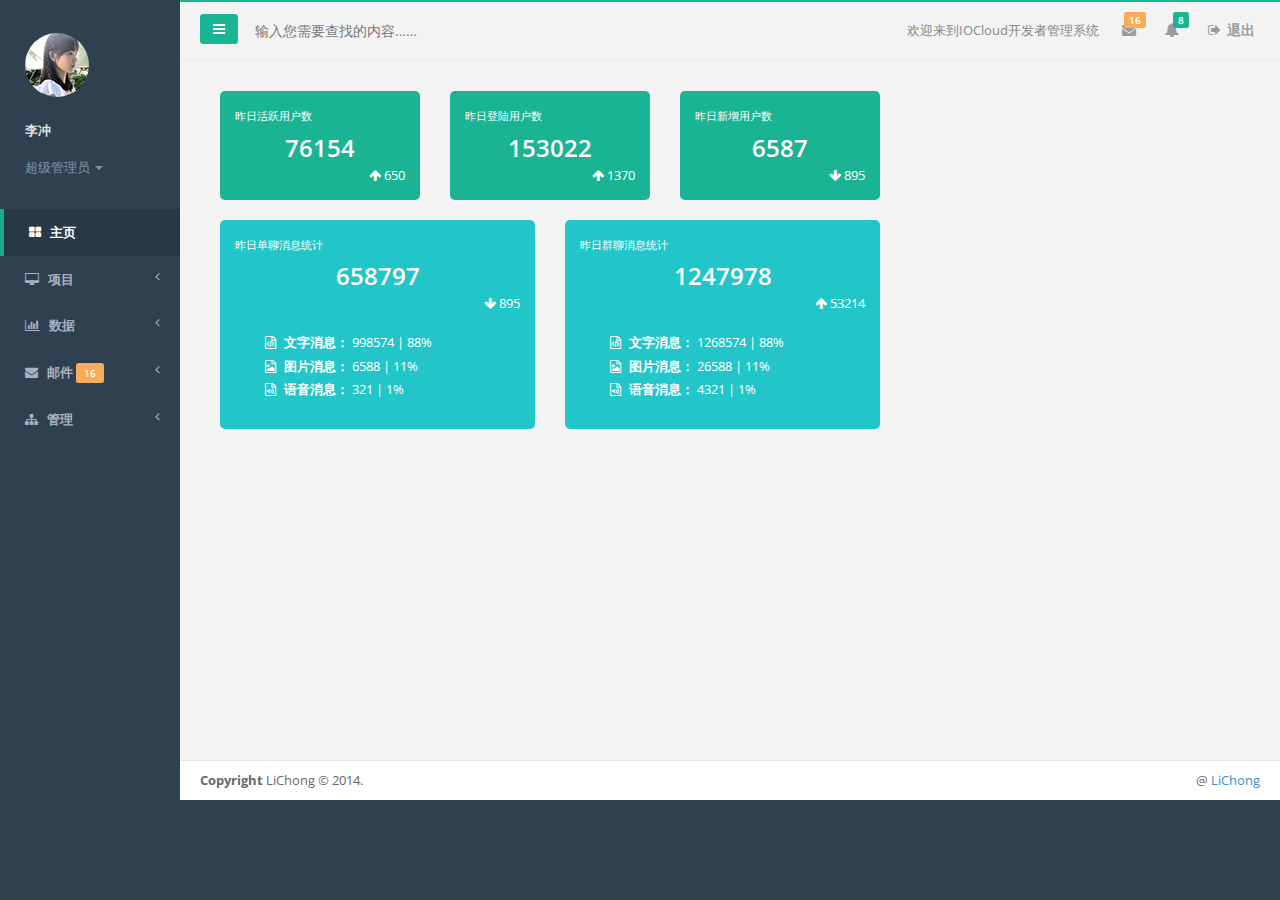
==== commit 94b2c919: "add files" ====
--- a/MyModel/index.html
+++ b/MyModel/index.html
@@ -38,8 +38,8 @@
                                 <span class="clear">
                                     <span class="block m-t-xs">
                                         <strong class="font-bold">李冲</strong>
-                                        <strong>，</strong>
-                                        I am the One
+                                        <!--<strong>，</strong>-->
+                                        <!--I am the One-->
                                     </span>
                                     <br/>
                                     <span class="text-muted text-xs block">
@@ -70,7 +70,6 @@
                         <div class="logo-element">
                             LC
                         </div>
-
                     </li>
                     <li class="active">
                         <a href="index.html#">
@@ -170,12 +169,7 @@
                     </div>
                     <ul class="nav navbar-top-links navbar-right">
                         <li>
-                            <span class="m-r-sm text-muted welcome-message">
-                                <a href="index.html" title="返回首页">
-                                    <i class="fa fa-home"></i>
-                                </a>
-                                欢迎来到冲神管理系统
-                            </span>
+                            <span class="m-r-sm text-muted welcome-message">欢迎来到IOCloud开发者管理系统</span>
                         </li>
                         <li class="dropdown">
                             <a class="dropdown-toggle count-info" data-toggle="dropdown" href="index.html#">
@@ -263,20 +257,102 @@
                 </nav>
             </div>
 
-            <!--<div class="col-sm-4 border-bottom white-bg dashboard-header">-->
-                <!--<div class="col-sm-12">-->
-                    <!--<blockquote class="text-warning" style="font-size:14px">如果可以，请让我预支一段如莲的时光。<br/><br/>-->
-                        <!--哪怕将来某一天加倍偿还……<br/><br/>-->
-                        <!--这个雨季会在何时停歇，无从知晓。<br/><br/>-->
-                        <!--但我知道，<br/><br/>-->
-                        <!--<h4 class="text-navy">-->
-                            <!--你若安好，我便晴天<br/>-->
-                        <!--</h4>-->
-                    <!--</blockquote>-->
-                <!--</div>-->
-            <!--</div>-->
-
-            
+            <div class="wrapper wrapper-content animated fadeInRight row">
+
+                <div class="col-lg-8">
+
+                    <div class="col-md-4">
+                        <div class="widget navy-bg p-sm">
+                            <small>昨日活跃用户数</small>
+                            <div class="m-t-sm text-center">
+                                <h2 class="font-bold">76154</h2>
+                            </div>
+                            <div class="m-t-xs text-right">
+                                <i class="fa fa-arrow-up"></i> 650
+                            </div>
+                        </div>
+                    </div>
+                    <div class="col-md-4">
+                        <div class="widget navy-bg p-sm">
+                            <small>昨日登陆用户数</small>
+                            <div class="m-t-sm text-center">
+                                <h2 class="font-bold">153022</h2>
+                            </div>
+                            <div class="m-t-xs text-right">
+                                <i class="fa fa-arrow-up"></i> 1370
+                            </div>
+                        </div>
+                    </div>
+                    <div class="col-md-4">
+                        <div class="widget navy-bg p-sm">
+                            <small>昨日新增用户数</small>
+                            <div class="m-t-sm text-center">
+                                <h2 class="font-bold">6587</h2>
+                            </div>
+                            <div class="m-t-xs text-right">
+                                <i class="fa fa-arrow-down"></i> 895
+                            </div>
+                        </div>
+                    </div>
+
+                    <div class="col-md-6">
+                        <div class="widget lazur-bg p-sm">
+                            <small>昨日单聊消息统计</small>
+                            <div class="m-t-sm text-center">
+                                <h2 class="font-bold">658797</h2>
+                            </div>
+                            <div class="m-t-xs text-right">
+                                <i class="fa fa-arrow-down"></i> 895
+                            </div>
+                            <ul class="list-unstyled m-t-md m-l-lg">
+                                <li>
+                                    <span class="fa fa-file-code-o m-r-xs"></span>
+                                    <label>文字消息：</label> 998574 | 88%
+                                </li>
+                                <li>
+                                    <span class="fa fa-file-image-o m-r-xs"></span>
+                                    <label>图片消息：</label> 6588 | 11%
+                                </li>
+                                <li>
+                                    <span class="fa fa-file-audio-o m-r-xs"></span>
+                                    <label>语音消息：</label> 321 | 1%
+                                </li>
+                            </ul>
+                        </div>
+                    </div>
+                    <div class="col-md-6">
+                        <div class="widget lazur-bg p-sm">
+                            <small>昨日群聊消息统计</small>
+                            <div class="m-t-sm text-center">
+                                <h2 class="font-bold">1247978</h2>
+                            </div>
+                            <div class="m-t-xs text-right">
+                                <i class="fa fa-arrow-up"></i> 53214
+                            </div>
+                            <ul class="list-unstyled m-t-md m-l-lg">
+                                <li>
+                                    <span class="fa fa-file-code-o m-r-xs"></span>
+                                    <label>文字消息：</label> 1268574 | 88%
+                                </li>
+                                <li>
+                                    <span class="fa fa-file-image-o m-r-xs"></span>
+                                    <label>图片消息：</label> 26588 | 11%
+                                </li>
+                                <li>
+                                    <span class="fa fa-file-audio-o m-r-xs"></span>
+                                    <label>语音消息：</label> 4321 | 1%
+                                </li>
+                            </ul>
+                        </div>
+                    </div>
+                </div>
+
+            </div>
+
+
+
+
+
 
 
 
--- a/MyModel/css/style.css
+++ b/MyModel/css/style.css
@@ -338,7 +338,7 @@
 }
 body.fixed-sidebar .navbar-static-side {
     position: fixed;
-    width: 220px;
+    width: 180px;
     z-index: 101;
     height: 100%;
 }
@@ -349,10 +349,10 @@
     margin: 0 0 0 0px;
 }
 body.body-small.fixed-sidebar.mini-navbar #page-wrapper {
-    margin: 0 0 0 220px;
+    margin: 0 0 0 180px;
 }
 body.body-small.fixed-sidebar.mini-navbar .navbar-static-side {
-    width: 220px;
+    width: 180px;
 }
 .fixed-sidebar.mini-navbar .nav li:focus > .nav-second-level {
     display: block;
@@ -1419,7 +1419,7 @@
     position: fixed;
     z-index: 2000;
     top: 0px;
-    left: 220px;
+    left: 180px;
     height: 2px;
     -webkit-transition: width 1s;
     -moz-transition: width 1s;
@@ -1676,7 +1676,7 @@
     right: 0px;
 }
 .sidebard-panel {
-    width: 220px;
+    width: 180px;
     background: #ebebed;
     padding: 10px 20px;
     position: absolute;
@@ -1816,7 +1816,7 @@
 }
 #page-wrapper {
     padding: 0 15px;
-    min-height: 568px;
+    min-height: 800px;
     position: relative !important;
 }
 @media (min-width: 768px) {
@@ -1881,14 +1881,14 @@
     padding: 10px 20px;
     background: white;
     border-top: 1px solid #e7eaec;
-    margin-left: 220px;
+    margin-left: 180px;
 }
 body.mini-navbar .footer.fixed,
 body.body-small.mini-navbar .footer.fixed {
     margin: 0 0 0 70px;
 }
 body.fixed-sidebar.body-small.mini-navbar .footer.fixed {
-    margin: 0 0 0 220px;
+    margin: 0 0 0 180px;
 }
 body.body-small .footer.fixed {
     margin-left: 0px;
@@ -2827,7 +2827,7 @@
 
 .file-box {
     float: left;
-    width: 220px;
+    width: 180px;
 }
 .file-manager h5 {
     text-transform: uppercase;
@@ -3140,7 +3140,7 @@
     overflow: hidden;
 }
 .theme-config-box {
-    margin-right: -220px;
+    margin-right: -180px;
     position: relative;
     z-index: 2000;
     transition-duration: 0.8s;
@@ -3161,7 +3161,7 @@
     cursor: pointer;
 }
 .skin-setttings {
-    width: 220px;
+    width: 180px;
     margin-left: 40px;
     background: #f3f3f4;
 }
@@ -3567,13 +3567,13 @@
 @media (min-width: 768px) {
     #page-wrapper {
         position: inherit;
-        margin: 0 0 0 220px;
+        margin: 0 0 0 180px;
         min-height: 800px;
     }
     .navbar-static-side {
         z-index: 101;
         position: absolute;
-        width: 220px;
+        width: 180px;
     }
     .navbar-top-links .dropdown-messages,
     .navbar-top-links .dropdown-tasks,
@@ -3620,7 +3620,7 @@
         display: none;
         z-index: 1;
         position: fixed;
-        width: 220px;
+        width: 180px;
     }
     .fixed-sidebar.body-small.mini-navbar .navbar-static-side {
         display: block;
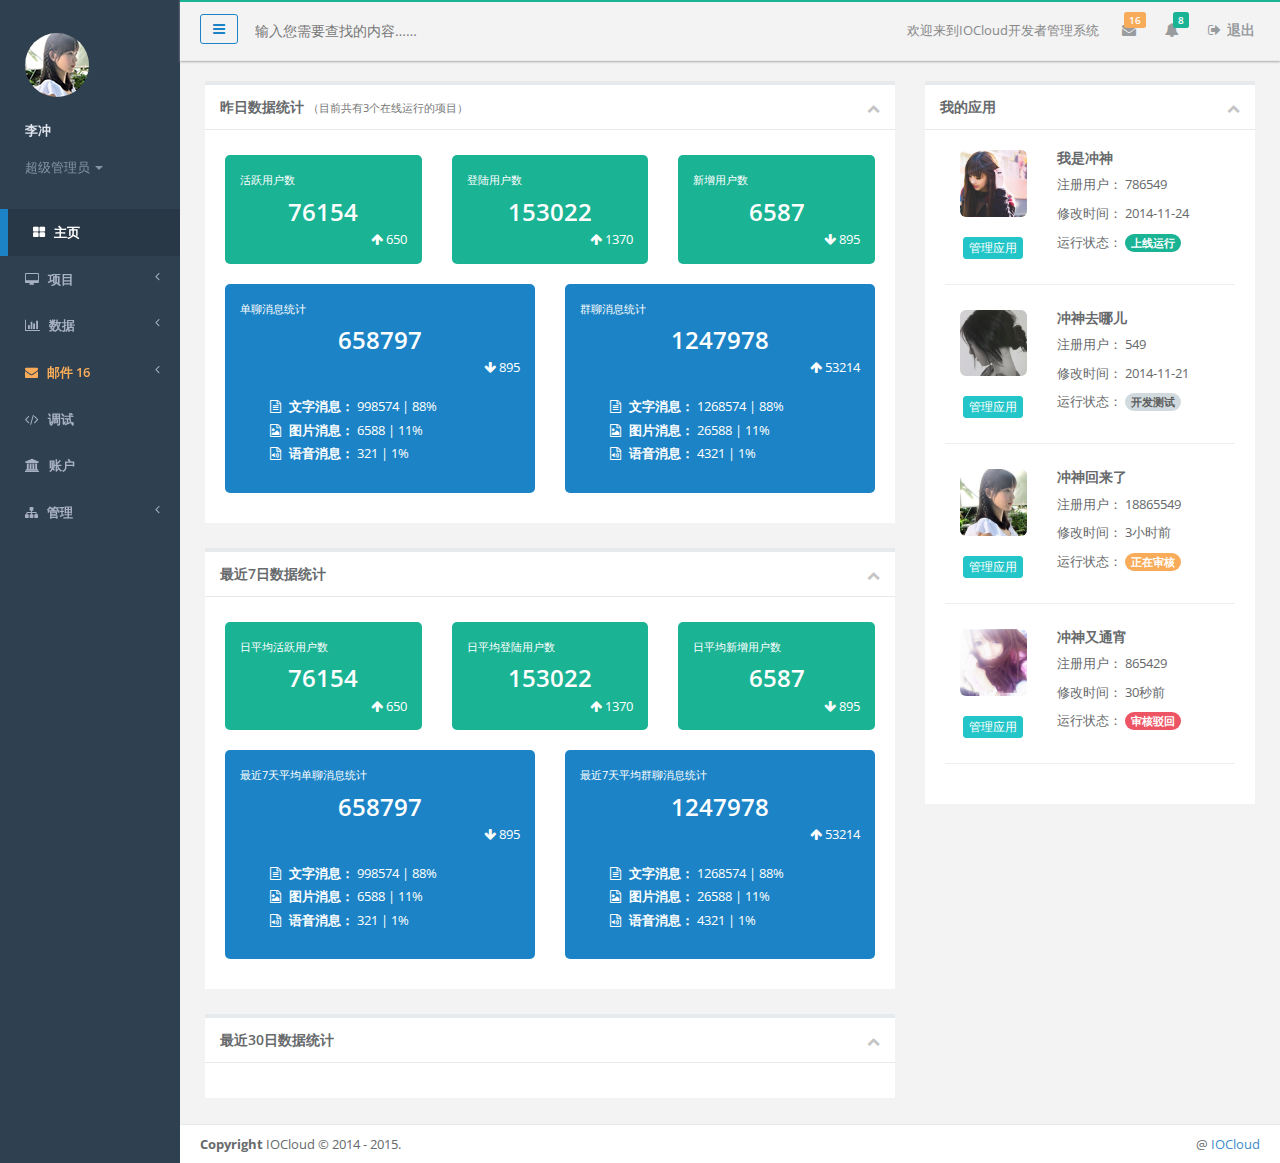
==== commit 9e198444: "update" ====
--- a/MyModel/index.html
+++ b/MyModel/index.html
@@ -68,7 +68,7 @@
                             </ul>
                         </div>
                         <div class="logo-element">
-                            LC
+                            IOCloud
                         </div>
                     </li>
                     <li class="active">
@@ -86,16 +86,10 @@
                         </a>
                         <ul class="nav nav-second-level">
                             <li>
-                                <a href="projects.html">项目列表</a>
-                            </li>
-                            <li>
-                                <a href="project_detail.html">项目详情</a>
-                            </li>
-                            <li>
-                                <a href="file_manager.html">文件管理</a>
-                            </li>
-                            <li>
-                                <a href="calendar.html">日历查阅</a>
+                                <a href="index.html#">应用列表</a>
+                            </li>
+                            <li>
+                                <a href="index.html#">创建应用</a>
                             </li>
                         </ul>
                     </li>
@@ -108,18 +102,17 @@
                         </a>
                         <ul class="nav nav-second-level">
                             <li>
-                                <a href="graph_echarts.html">活跃数据</a>
-                            </li>
-                            <li>
-                                <a href="graph_flot.html">用户数据</a>
+                                <a href="graph_echarts.html">用户数据</a>
+                            </li>
+                            <li>
+                                <a href="graph_flot.html">消息数据</a>
                             </li>
                         </ul>
                     </li>
                     <li>
                         <a href="index.html#">
-                            <i class="fa fa-envelope"></i>
-                            <span class="nav-label">邮件</span>
-                            <span class="label label-warning">16</span>
+                            <i class="fa fa-envelope text-warning"></i>
+                            <span class="nav-label text-warning">邮件 16</span>
                             <span class="fa arrow"></span>
                         </a>
                         <ul class="nav nav-second-level">
@@ -133,6 +126,20 @@
                                 <a href="mail_compose.html">写信</a>
                             </li>
                         </ul>
+                    </li>
+
+                    <li>
+                        <a href="index.html#">
+                            <i class="fa fa-code"></i>
+                            <span class="nav-label">调试</span>
+                        </a>
+                    </li>
+
+                    <li>
+                        <a href="index.html#">
+                            <i class="fa fa-bank"></i>
+                            <span class="nav-label">账户</span>
+                        </a>
                     </li>
 
                     <li>
@@ -160,7 +167,7 @@
             <div class="row border-bottom">
                 <nav class="navbar navbar-static-top" role="navigation" style="margin-bottom: 0">
                     <div class="navbar-header">
-                        <a class="navbar-minimalize minimalize-styl-2 btn btn-primary " href="#"><i class="fa fa-bars"></i> </a>
+                        <a class="navbar-minimalize minimalize-styl-2 btn btn-success btn-outline" href="#"><i class="fa fa-bars"></i> </a>
                         <form role="search" class="navbar-form-custom" method="post" action="search_results.html">
                             <div class="form-group">
                                 <input type="text" placeholder="输入您需要查找的内容……" class="form-control" name="top-search" id="top-search">
@@ -259,110 +266,370 @@
 
             <div class="wrapper wrapper-content animated fadeInRight row">
 
-                <div class="col-lg-8">
-
-                    <div class="col-md-4">
-                        <div class="widget navy-bg p-sm">
-                            <small>昨日活跃用户数</small>
-                            <div class="m-t-sm text-center">
-                                <h2 class="font-bold">76154</h2>
-                            </div>
-                            <div class="m-t-xs text-right">
-                                <i class="fa fa-arrow-up"></i> 650
+                <div class="col-md-8">
+                    <div class="float-e-margins ibox">
+                        <div class="ibox-title">
+                            <h5>昨日数据统计 <small> （目前共有3个在线运行的项目）</small></h5>
+                            <div class="ibox-tools">
+                                <a class="collapse-link">
+                                    <i class="fa fa-chevron-up"></i>
+                                </a>
+                            </div>
+                        </div>
+                        <div class="ibox-content">
+                            <div class="row">
+                                <div class="col-md-4">
+                                    <div class="widget navy-bg p-sm">
+                                        <small>活跃用户数</small>
+                                        <div class="m-t-sm text-center">
+                                            <h2 class="font-bold">76154</h2>
+                                        </div>
+                                        <div class="m-t-xs text-right">
+                                            <i class="fa fa-arrow-up"></i> 650
+                                        </div>
+                                    </div>
+                                </div>
+                                <div class="col-md-4">
+                                    <div class="widget navy-bg p-sm">
+                                        <small>登陆用户数</small>
+                                        <div class="m-t-sm text-center">
+                                            <h2 class="font-bold">153022</h2>
+                                        </div>
+                                        <div class="m-t-xs text-right">
+                                            <i class="fa fa-arrow-up"></i> 1370
+                                        </div>
+                                    </div>
+                                </div>
+                                <div class="col-md-4">
+                                    <div class="widget navy-bg p-sm">
+                                        <small>新增用户数</small>
+                                        <div class="m-t-sm text-center">
+                                            <h2 class="font-bold">6587</h2>
+                                        </div>
+                                        <div class="m-t-xs text-right">
+                                            <i class="fa fa-arrow-down"></i> 895
+                                        </div>
+                                    </div>
+                                </div>
+                            </div>
+                            <div class="row">
+                                <div class="col-md-6">
+                                    <div class="widget blue-bg p-sm">
+                                        <small>单聊消息统计</small>
+                                        <div class="m-t-sm text-center">
+                                            <h2 class="font-bold">658797</h2>
+                                        </div>
+                                        <div class="m-t-xs text-right">
+                                            <i class="fa fa-arrow-down"></i> 895
+                                        </div>
+                                        <ul class="list-unstyled m-t-md m-l-lg">
+                                            <li>
+                                                <span class="fa fa-file-text-o m-r-xs"></span>
+                                                <label>文字消息：</label> 998574 | 88%
+                                            </li>
+                                            <li>
+                                                <span class="fa fa-file-image-o m-r-xs"></span>
+                                                <label>图片消息：</label> 6588 | 11%
+                                            </li>
+                                            <li>
+                                                <span class="fa fa-file-audio-o m-r-xs"></span>
+                                                <label>语音消息：</label> 321 | 1%
+                                            </li>
+                                        </ul>
+                                    </div>
+                                </div>
+                                <div class="col-md-6">
+                                    <div class="widget blue-bg p-sm">
+                                        <small>群聊消息统计</small>
+                                        <div class="m-t-sm text-center">
+                                            <h2 class="font-bold">1247978</h2>
+                                        </div>
+                                        <div class="m-t-xs text-right">
+                                            <i class="fa fa-arrow-up"></i> 53214
+                                        </div>
+                                        <ul class="list-unstyled m-t-md m-l-lg">
+                                            <li>
+                                                <span class="fa fa-file-text-o m-r-xs"></span>
+                                                <label>文字消息：</label> 1268574 | 88%
+                                            </li>
+                                            <li>
+                                                <span class="fa fa-file-image-o m-r-xs"></span>
+                                                <label>图片消息：</label> 26588 | 11%
+                                            </li>
+                                            <li>
+                                                <span class="fa fa-file-audio-o m-r-xs"></span>
+                                                <label>语音消息：</label> 4321 | 1%
+                                            </li>
+                                        </ul>
+                                    </div>
+                                </div>
                             </div>
                         </div>
                     </div>
-                    <div class="col-md-4">
-                        <div class="widget navy-bg p-sm">
-                            <small>昨日登陆用户数</small>
-                            <div class="m-t-sm text-center">
-                                <h2 class="font-bold">153022</h2>
-                            </div>
-                            <div class="m-t-xs text-right">
-                                <i class="fa fa-arrow-up"></i> 1370
+
+                    <div class="float-e-margins ibox">
+                        <div class="ibox-title">
+                            <h5>最近7日数据统计</h5>
+                            <div class="ibox-tools">
+                                <a class="collapse-link">
+                                    <i class="fa fa-chevron-up"></i>
+                                </a>
+                            </div>
+                        </div>
+                        <div class="ibox-content">
+                            <div class="row">
+                                <div class="col-md-4">
+                                    <div class="widget navy-bg p-sm">
+                                        <small>日平均活跃用户数</small>
+                                        <div class="m-t-sm text-center">
+                                            <h2 class="font-bold">76154</h2>
+                                        </div>
+                                        <div class="m-t-xs text-right">
+                                            <i class="fa fa-arrow-up"></i> 650
+                                        </div>
+                                    </div>
+                                </div>
+                                <div class="col-md-4">
+                                    <div class="widget navy-bg p-sm">
+                                        <small>日平均登陆用户数</small>
+                                        <div class="m-t-sm text-center">
+                                            <h2 class="font-bold">153022</h2>
+                                        </div>
+                                        <div class="m-t-xs text-right">
+                                            <i class="fa fa-arrow-up"></i> 1370
+                                        </div>
+                                    </div>
+                                </div>
+                                <div class="col-md-4">
+                                    <div class="widget navy-bg p-sm">
+                                        <small>日平均新增用户数</small>
+                                        <div class="m-t-sm text-center">
+                                            <h2 class="font-bold">6587</h2>
+                                        </div>
+                                        <div class="m-t-xs text-right">
+                                            <i class="fa fa-arrow-down"></i> 895
+                                        </div>
+                                    </div>
+                                </div>
+                            </div>
+                            <div class="row">
+                                <div class="col-md-6">
+                                    <div class="widget blue-bg p-sm">
+                                        <small>最近7天平均单聊消息统计</small>
+                                        <div class="m-t-sm text-center">
+                                            <h2 class="font-bold">658797</h2>
+                                        </div>
+                                        <div class="m-t-xs text-right">
+                                            <i class="fa fa-arrow-down"></i> 895
+                                        </div>
+                                        <ul class="list-unstyled m-t-md m-l-lg">
+                                            <li>
+                                                <span class="fa fa-file-text-o m-r-xs"></span>
+                                                <label>文字消息：</label> 998574 | 88%
+                                            </li>
+                                            <li>
+                                                <span class="fa fa-file-image-o m-r-xs"></span>
+                                                <label>图片消息：</label> 6588 | 11%
+                                            </li>
+                                            <li>
+                                                <span class="fa fa-file-audio-o m-r-xs"></span>
+                                                <label>语音消息：</label> 321 | 1%
+                                            </li>
+                                        </ul>
+                                    </div>
+                                </div>
+                                <div class="col-md-6">
+                                    <div class="widget blue-bg p-sm">
+                                        <small>最近7天平均群聊消息统计</small>
+                                        <div class="m-t-sm text-center">
+                                            <h2 class="font-bold">1247978</h2>
+                                        </div>
+                                        <div class="m-t-xs text-right">
+                                            <i class="fa fa-arrow-up"></i> 53214
+                                        </div>
+                                        <ul class="list-unstyled m-t-md m-l-lg">
+                                            <li>
+                                                <span class="fa fa-file-text-o m-r-xs"></span>
+                                                <label>文字消息：</label> 1268574 | 88%
+                                            </li>
+                                            <li>
+                                                <span class="fa fa-file-image-o m-r-xs"></span>
+                                                <label>图片消息：</label> 26588 | 11%
+                                            </li>
+                                            <li>
+                                                <span class="fa fa-file-audio-o m-r-xs"></span>
+                                                <label>语音消息：</label> 4321 | 1%
+                                            </li>
+                                        </ul>
+                                    </div>
+                                </div>
                             </div>
                         </div>
                     </div>
-                    <div class="col-md-4">
-                        <div class="widget navy-bg p-sm">
-                            <small>昨日新增用户数</small>
-                            <div class="m-t-sm text-center">
-                                <h2 class="font-bold">6587</h2>
-                            </div>
-                            <div class="m-t-xs text-right">
-                                <i class="fa fa-arrow-down"></i> 895
-                            </div>
-                        </div>
-                    </div>
-
-                    <div class="col-md-6">
-                        <div class="widget lazur-bg p-sm">
-                            <small>昨日单聊消息统计</small>
-                            <div class="m-t-sm text-center">
-                                <h2 class="font-bold">658797</h2>
-                            </div>
-                            <div class="m-t-xs text-right">
-                                <i class="fa fa-arrow-down"></i> 895
-                            </div>
-                            <ul class="list-unstyled m-t-md m-l-lg">
-                                <li>
-                                    <span class="fa fa-file-code-o m-r-xs"></span>
-                                    <label>文字消息：</label> 998574 | 88%
-                                </li>
-                                <li>
-                                    <span class="fa fa-file-image-o m-r-xs"></span>
-                                    <label>图片消息：</label> 6588 | 11%
-                                </li>
-                                <li>
-                                    <span class="fa fa-file-audio-o m-r-xs"></span>
-                                    <label>语音消息：</label> 321 | 1%
-                                </li>
-                            </ul>
-                        </div>
-                    </div>
-                    <div class="col-md-6">
-                        <div class="widget lazur-bg p-sm">
-                            <small>昨日群聊消息统计</small>
-                            <div class="m-t-sm text-center">
-                                <h2 class="font-bold">1247978</h2>
-                            </div>
-                            <div class="m-t-xs text-right">
-                                <i class="fa fa-arrow-up"></i> 53214
-                            </div>
-                            <ul class="list-unstyled m-t-md m-l-lg">
-                                <li>
-                                    <span class="fa fa-file-code-o m-r-xs"></span>
-                                    <label>文字消息：</label> 1268574 | 88%
-                                </li>
-                                <li>
-                                    <span class="fa fa-file-image-o m-r-xs"></span>
-                                    <label>图片消息：</label> 26588 | 11%
-                                </li>
-                                <li>
-                                    <span class="fa fa-file-audio-o m-r-xs"></span>
-                                    <label>语音消息：</label> 4321 | 1%
-                                </li>
-                            </ul>
+
+                    <div class="float-e-margins ibox">
+                        <div class="ibox-title">
+                            <h5>最近30日数据统计</h5>
+                            <div class="ibox-tools">
+                                <a class="collapse-link">
+                                    <i class="fa fa-chevron-up"></i>
+                                </a>
+                            </div>
+                        </div>
+                        <div class="ibox-content">
+
                         </div>
                     </div>
                 </div>
 
+                <div class="col-md-4">
+                    <div class="float-e-margins ibox">
+                        <div class="ibox-title">
+                            <h5>我的应用</h5>
+                            <div class="ibox-tools">
+                                <a class="collapse-link">
+                                    <i class="fa fa-chevron-up"></i>
+                                </a>
+                            </div>
+                        </div>
+                        <div class="ibox-content">
+                            <div class="app-item">
+                                <div class="col-sm-4">
+                                    <div class="text-center">
+                                        <img alt="image" class="img-rounded m-t-xs img-responsive" src="img/a3.jpg">
+                                        <div class="m-t-md font-bold">
+                                            <button class="btn btn-xs btn-info">管理应用</button>
+                                        </div>
+                                    </div>
+                                </div>
+                                <div class="col-sm-8">
+                                    <h4><strong>我是冲神</strong></h4>
+                                    <div class="m-t-xs">
+                                        <p>
+                                            <span>注册用户：</span>
+                                            <span>786549</span>
+                                        </p>
+                                        <p>
+                                            <span>修改时间：</span>
+                                            <span>2014-11-24</span>
+                                        </p>
+                                        <p>
+                                            <span>运行状态：</span>
+                                            <span class="badge badge-primary">上线运行</span>
+                                        </p>
+                                    </div>
+                                </div>
+                                <div class="clearfix"></div>
+                            </div>
+                            <hr/>
+                            <div class="app-item">
+                                <div class="col-sm-4">
+                                    <div class="text-center">
+                                        <img alt="image" class="img-rounded m-t-xs img-responsive" src="img/a8.jpg">
+                                        <div class="m-t-md font-bold">
+                                            <button class="btn btn-xs btn-info">管理应用</button>
+                                        </div>
+                                    </div>
+                                </div>
+                                <div class="col-sm-8">
+                                    <h4><strong>冲神去哪儿</strong></h4>
+                                    <div class="m-t-xs">
+                                        <p>
+                                            <span>注册用户：</span>
+                                            <span>549</span>
+                                        </p>
+                                        <p>
+                                            <span>修改时间：</span>
+                                            <span>2014-11-21</span>
+                                        </p>
+                                        <p>
+                                            <span>运行状态：</span>
+                                            <span class="badge">开发测试</span>
+                                        </p>
+                                    </div>
+                                </div>
+                                <div class="clearfix"></div>
+                            </div>
+                            <hr/>
+                            <div class="app-item">
+                                <div class="col-sm-4">
+                                    <div class="text-center">
+                                        <img alt="image" class="img-rounded m-t-xs img-responsive" src="img/a5.jpg">
+                                        <div class="m-t-md font-bold">
+                                            <button class="btn btn-xs btn-info">管理应用</button>
+                                        </div>
+                                    </div>
+                                </div>
+                                <div class="col-sm-8">
+                                    <h4><strong>冲神回来了</strong></h4>
+                                    <div class="m-t-xs">
+                                        <p>
+                                            <span>注册用户：</span>
+                                            <span>18865549</span>
+                                        </p>
+                                        <p>
+                                            <span>修改时间：</span>
+                                            <span>3小时前</span>
+                                        </p>
+                                        <p>
+                                            <span>运行状态：</span>
+                                            <span class="badge badge-warning">正在审核</span>
+                                        </p>
+                                    </div>
+                                </div>
+                                <div class="clearfix"></div>
+                            </div>
+                            <hr/>
+                            <div class="app-item">
+                                <div class="col-sm-4">
+                                    <div class="text-center">
+                                        <img alt="image" class="img-rounded m-t-xs img-responsive" src="img/a7.jpg">
+                                        <div class="m-t-md font-bold">
+                                            <button class="btn btn-xs btn-info">管理应用</button>
+                                        </div>
+                                    </div>
+                                </div>
+                                <div class="col-sm-8">
+                                    <h4><strong>冲神又通宵</strong></h4>
+                                    <div class="m-t-xs">
+                                        <p>
+                                            <span>注册用户：</span>
+                                            <span>865429</span>
+                                        </p>
+                                        <p>
+                                            <span>修改时间：</span>
+                                            <span>30秒前</span>
+                                        </p>
+                                        <p>
+                                            <span>运行状态：</span>
+                                            <span class="badge badge-danger">审核驳回</span>
+                                        </p>
+                                    </div>
+                                </div>
+                                <div class="clearfix"></div>
+                            </div>
+                            <hr/>
+                        </div>
+                    </div>
+                </div>
+
             </div>
 
 
-
-
-
-
+            <div class="row animated fadeInDown">
+
+                
+
+            </div>
 
 
             <div class="row">
                 <div class="footer">
                     <div class="pull-right">
-                        @ <a href="http://weibo.com/staywithdoris" target="_blank">LiChong</a>
+                        @ <a href="http://beta.iocloud.io/" target="_blank">IOCloud</a>
                     </div>
                     <div>
-                        <strong>Copyright</strong> LiChong &copy; 2014.
+                        <strong>Copyright</strong> IOCloud &copy; 2014 - 2015.
                     </div>
                 </div>
             </div>
--- a/MyModel/css/style.css
+++ b/MyModel/css/style.css
@@ -1,10 +1,4 @@
 @import url("http://fonts.useso.com/css?family=Open+Sans:300,400,600,700&amp;lang=en");
-
-/*
- *
- *   H+ - Admin Theme
- *
-*/
 
 h1,
 h2,
@@ -160,7 +154,7 @@
     transition: all 0.5s;
 }
 .nav > li.active {
-    border-left: 4px solid #19aa8d;
+    border-left: 8px solid #1c84c6;
     background: #293846;
 }
 .nav.nav-second-level > li.active {
@@ -324,7 +318,7 @@
 }
 body.mini-navbar .nav-header {
     padding: 0;
-    background-color: #1ab394;
+    background-color: #1c84c6;
 }
 body.mini-navbar #page-wrapper,
 body.mini-navbar .footer {
@@ -1745,6 +1739,8 @@
 }
 .border-bottom {
     border-bottom: 1px solid #e7eaec !important;
+    box-shadow: 0px 1px 2px #acacac;
+    -moz-box-shadow: 0px 1px 2px #acacac;
 }
 .font-bold {
     font-weight: 600;
@@ -3572,7 +3568,7 @@
     }
     .navbar-static-side {
         z-index: 101;
-        position: absolute;
+        position: fixed;
         width: 180px;
     }
     .navbar-top-links .dropdown-messages,
@@ -3590,7 +3586,7 @@
     .body-small .navbar-static-side {
         display: none;
         z-index: 1;
-        position: absolute;
+        position: fixed;
         width: 70px;
     }
     .body-small.mini-navbar .navbar-static-side {
